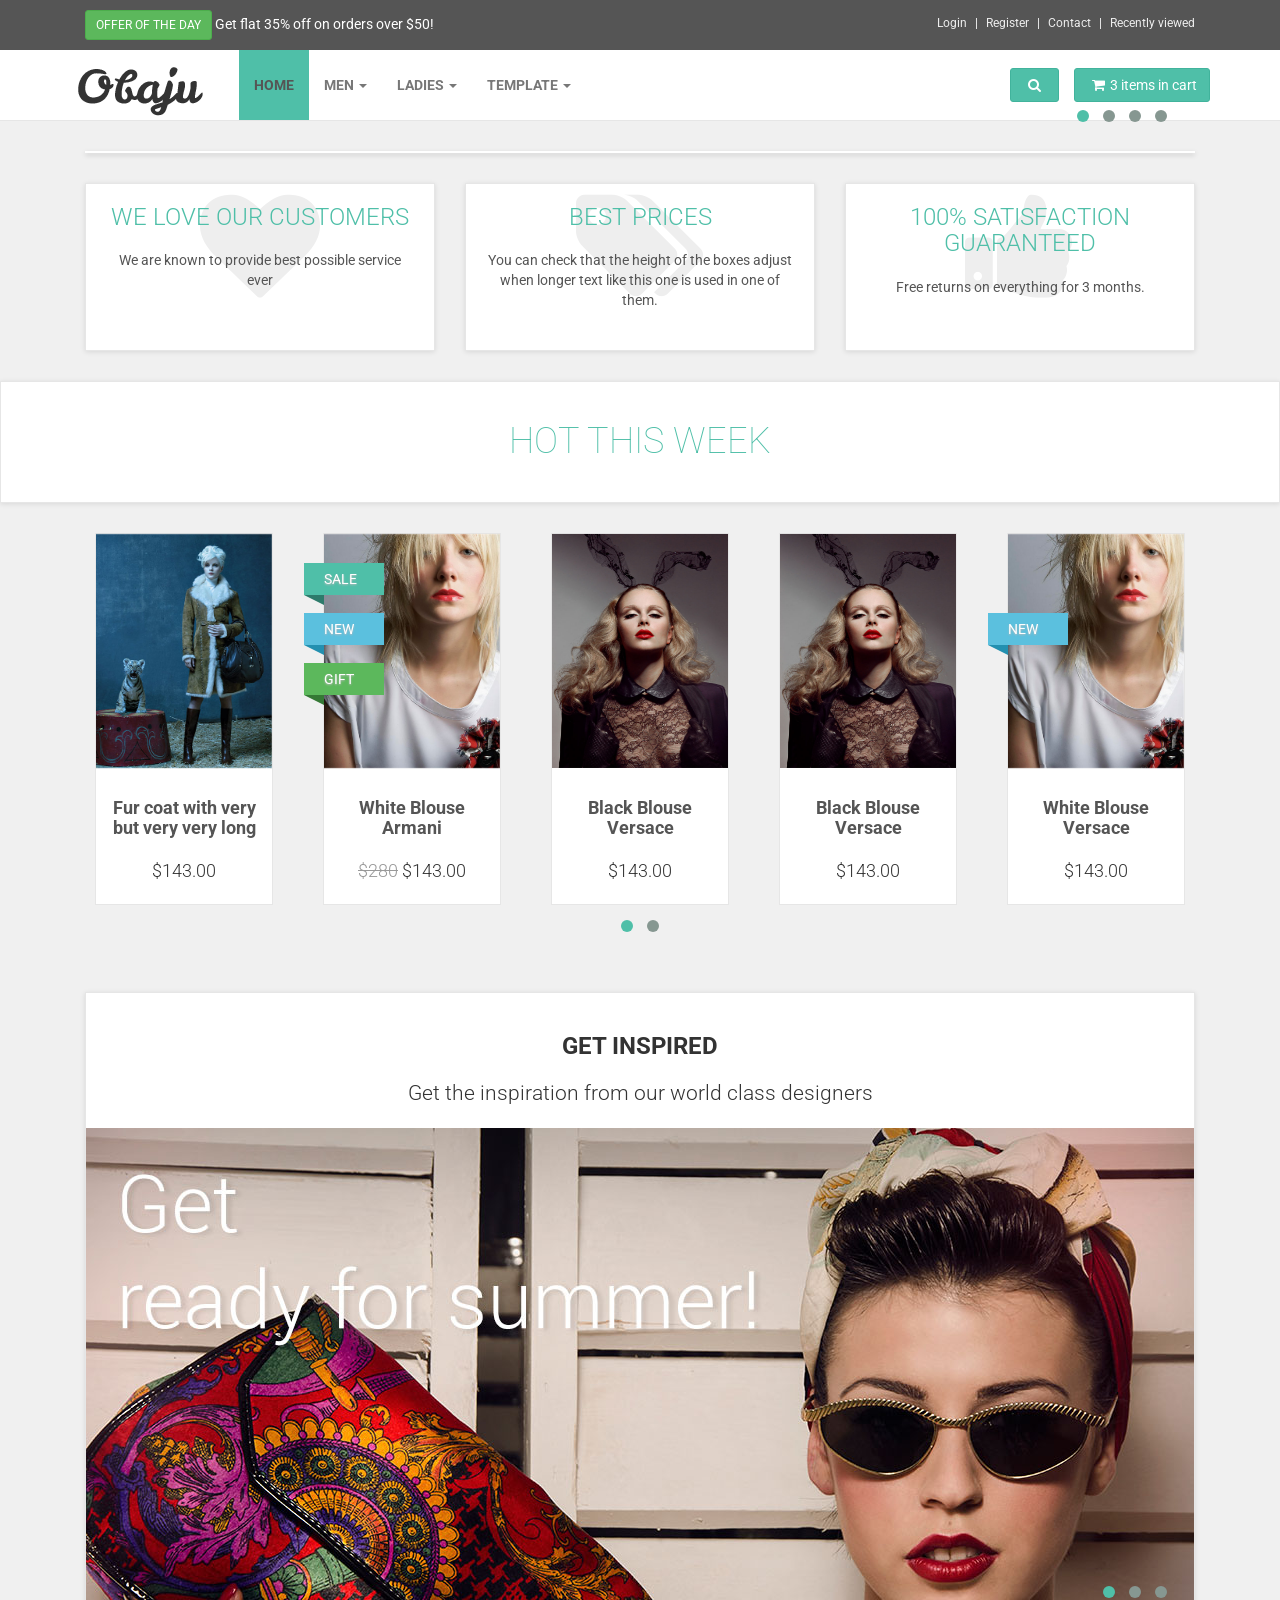
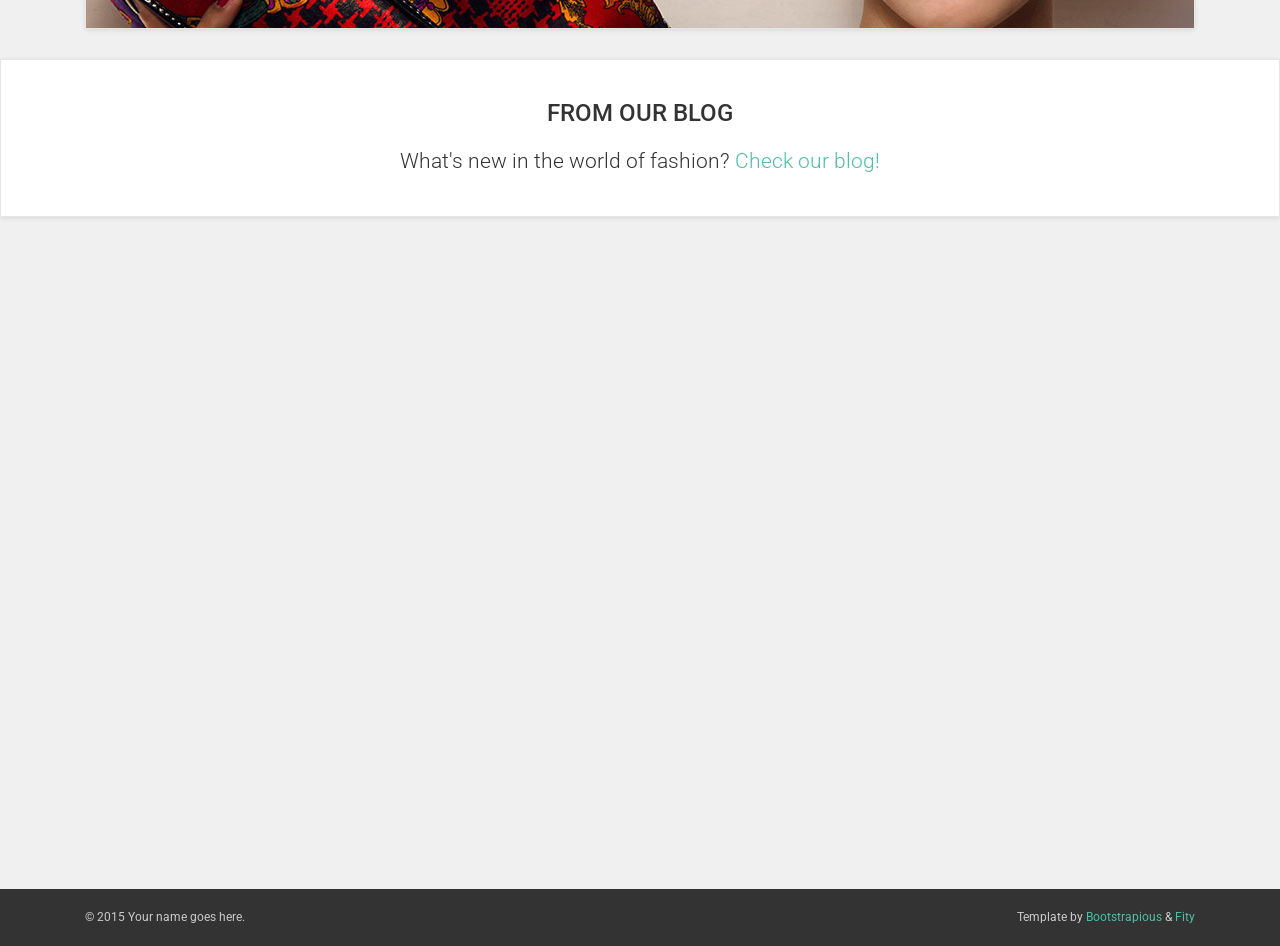
==== index.html @ d8438af1 "add front-end Website" ====
<!DOCTYPE html>
<html lang="en">

<head>

    <meta charset="utf-8">
    <meta name="robots" content="all,follow">
    <meta name="googlebot" content="index,follow,snippet,archive">
    <meta name="viewport" content="width=device-width, initial-scale=1">
    <meta name="description" content="Obaju e-commerce template">
    <meta name="author" content="Ondrej Svestka | ondrejsvestka.cz">
    <meta name="keywords" content="">

    <title>
        Obaju : e-commerce template
    </title>

    <meta name="keywords" content="">

    <link href='http://fonts.googleapis.com/css?family=Roboto:400,500,700,300,100' rel='stylesheet' type='text/css'>

    <!-- styles -->
    <link href="css/font-awesome.css" rel="stylesheet">
    <link href="css/bootstrap.min.css" rel="stylesheet">
    <link href="css/animate.min.css" rel="stylesheet">
    <link href="css/owl.carousel.css" rel="stylesheet">
    <link href="css/owl.theme.css" rel="stylesheet">

    <!-- theme stylesheet -->
    <link href="css/style.default.css" rel="stylesheet" id="theme-stylesheet">

    <!-- your stylesheet with modifications -->
    <link href="css/custom.css" rel="stylesheet">

    <script src="js/respond.min.js"></script>

    <link rel="shortcut icon" href="favicon.png">



</head>

<body>

    <!-- *** TOPBAR ***
 _________________________________________________________ -->
    <div id="top">
        <div class="container">
            <div class="col-md-6 offer" data-animate="fadeInDown">
                <a href="#" class="btn btn-success btn-sm" data-animate-hover="shake">Offer of the day</a>  <a href="#">Get flat 35% off on orders over $50!</a>
            </div>
            <div class="col-md-6" data-animate="fadeInDown">
                <ul class="menu">
                    <li><a href="#" data-toggle="modal" data-target="#login-modal">Login</a>
                    </li>
                    <li><a href="register.html">Register</a>
                    </li>
                    <li><a href="contact.html">Contact</a>
                    </li>
                    <li><a href="#">Recently viewed</a>
                    </li>
                </ul>
            </div>
        </div>
        <div class="modal fade" id="login-modal" tabindex="-1" role="dialog" aria-labelledby="Login" aria-hidden="true">
            <div class="modal-dialog modal-sm">

                <div class="modal-content">
                    <div class="modal-header">
                        <button type="button" class="close" data-dismiss="modal" aria-hidden="true">&times;</button>
                        <h4 class="modal-title" id="Login">Customer login</h4>
                    </div>
                    <div class="modal-body">
                        <form action="customer-orders.html" method="post">
                            <div class="form-group">
                                <input type="text" class="form-control" id="email-modal" placeholder="email">
                            </div>
                            <div class="form-group">
                                <input type="password" class="form-control" id="password-modal" placeholder="password">
                            </div>

                            <p class="text-center">
                                <button class="btn btn-primary"><i class="fa fa-sign-in"></i> Log in</button>
                            </p>

                        </form>

                        <p class="text-center text-muted">Not registered yet?</p>
                        <p class="text-center text-muted"><a href="register.html"><strong>Register now</strong></a>! It is easy and done in 1&nbsp;minute and gives you access to special discounts and much more!</p>

                    </div>
                </div>
            </div>
        </div>

    </div>

    <!-- *** TOP BAR END *** -->

    <!-- *** NAVBAR ***
 _________________________________________________________ -->

    <div class="navbar navbar-default yamm" role="navigation" id="navbar">
        <div class="container">
            <div class="navbar-header">

                <a class="navbar-brand home" href="index.html" data-animate-hover="bounce">
                    <img src="img/logo.png" alt="Obaju logo" class="hidden-xs">
                    <img src="img/logo-small.png" alt="Obaju logo" class="visible-xs"><span class="sr-only">Obaju - go to homepage</span>
                </a>
                <div class="navbar-buttons">
                    <button type="button" class="navbar-toggle" data-toggle="collapse" data-target="#navigation">
                        <span class="sr-only">Toggle navigation</span>
                        <i class="fa fa-align-justify"></i>
                    </button>
                    <button type="button" class="navbar-toggle" data-toggle="collapse" data-target="#search">
                        <span class="sr-only">Toggle search</span>
                        <i class="fa fa-search"></i>
                    </button>
                    <a class="btn btn-default navbar-toggle" href="basket.html">
                        <i class="fa fa-shopping-cart"></i>  <span class="hidden-xs">3 items in cart</span>
                    </a>
                </div>
            </div>
            <!--/.navbar-header -->

            <div class="navbar-collapse collapse" id="navigation">

                <ul class="nav navbar-nav navbar-left">
                    <li class="active"><a href="index.html">Home</a>
                    </li>
                    <li class="dropdown yamm-fw">
                        <a href="#" class="dropdown-toggle" data-toggle="dropdown" data-hover="dropdown" data-delay="200">Men <b class="caret"></b></a>
                        <ul class="dropdown-menu">
                            <li>
                                <div class="yamm-content">
                                    <div class="row">
                                        <div class="col-sm-3">
                                            <h5>Clothing</h5>
                                            <ul>
                                                <li><a href="category.html">T-shirts</a>
                                                </li>
                                                <li><a href="category.html">Shirts</a>
                                                </li>
                                                <li><a href="category.html">Pants</a>
                                                </li>
                                                <li><a href="category.html">Accessories</a>
                                                </li>
                                            </ul>
                                        </div>
                                        <div class="col-sm-3">
                                            <h5>Shoes</h5>
                                            <ul>
                                                <li><a href="category.html">Trainers</a>
                                                </li>
                                                <li><a href="category.html">Sandals</a>
                                                </li>
                                                <li><a href="category.html">Hiking shoes</a>
                                                </li>
                                                <li><a href="category.html">Casual</a>
                                                </li>
                                            </ul>
                                        </div>
                                        <div class="col-sm-3">
                                            <h5>Accessories</h5>
                                            <ul>
                                                <li><a href="category.html">Trainers</a>
                                                </li>
                                                <li><a href="category.html">Sandals</a>
                                                </li>
                                                <li><a href="category.html">Hiking shoes</a>
                                                </li>
                                                <li><a href="category.html">Casual</a>
                                                </li>
                                                <li><a href="category.html">Hiking shoes</a>
                                                </li>
                                                <li><a href="category.html">Casual</a>
                                                </li>
                                            </ul>
                                        </div>
                                        <div class="col-sm-3">
                                            <h5>Featured</h5>
                                            <ul>
                                                <li><a href="category.html">Trainers</a>
                                                </li>
                                                <li><a href="category.html">Sandals</a>
                                                </li>
                                                <li><a href="category.html">Hiking shoes</a>
                                                </li>
                                            </ul>
                                            <h5>Looks and trends</h5>
                                            <ul>
                                                <li><a href="category.html">Trainers</a>
                                                </li>
                                                <li><a href="category.html">Sandals</a>
                                                </li>
                                                <li><a href="category.html">Hiking shoes</a>
                                                </li>
                                            </ul>
                                        </div>
                                    </div>
                                </div>
                                <!-- /.yamm-content -->
                            </li>
                        </ul>
                    </li>

                    <li class="dropdown yamm-fw">
                        <a href="#" class="dropdown-toggle" data-toggle="dropdown" data-hover="dropdown" data-delay="200">Ladies <b class="caret"></b></a>
                        <ul class="dropdown-menu">
                            <li>
                                <div class="yamm-content">
                                    <div class="row">
                                        <div class="col-sm-3">
                                            <h5>Clothing</h5>
                                            <ul>
                                                <li><a href="category.html">T-shirts</a>
                                                </li>
                                                <li><a href="category.html">Shirts</a>
                                                </li>
                                                <li><a href="category.html">Pants</a>
                                                </li>
                                                <li><a href="category.html">Accessories</a>
                                                </li>
                                            </ul>
                                        </div>
                                        <div class="col-sm-3">
                                            <h5>Shoes</h5>
                                            <ul>
                                                <li><a href="category.html">Trainers</a>
                                                </li>
                                                <li><a href="category.html">Sandals</a>
                                                </li>
                                                <li><a href="category.html">Hiking shoes</a>
                                                </li>
                                                <li><a href="category.html">Casual</a>
                                                </li>
                                            </ul>
                                        </div>
                                        <div class="col-sm-3">
                                            <h5>Accessories</h5>
                                            <ul>
                                                <li><a href="category.html">Trainers</a>
                                                </li>
                                                <li><a href="category.html">Sandals</a>
                                                </li>
                                                <li><a href="category.html">Hiking shoes</a>
                                                </li>
                                                <li><a href="category.html">Casual</a>
                                                </li>
                                                <li><a href="category.html">Hiking shoes</a>
                                                </li>
                                                <li><a href="category.html">Casual</a>
                                                </li>
                                            </ul>
                                            <h5>Looks and trends</h5>
                                            <ul>
                                                <li><a href="category.html">Trainers</a>
                                                </li>
                                                <li><a href="category.html">Sandals</a>
                                                </li>
                                                <li><a href="category.html">Hiking shoes</a>
                                                </li>
                                            </ul>
                                        </div>
                                        <div class="col-sm-3">
                                            <div class="banner">
                                                <a href="#">
                                                    <img src="img/banner.jpg" class="img img-responsive" alt="">
                                                </a>
                                            </div>
                                            <div class="banner">
                                                <a href="#">
                                                    <img src="img/banner2.jpg" class="img img-responsive" alt="">
                                                </a>
                                            </div>
                                        </div>
                                    </div>
                                </div>
                                <!-- /.yamm-content -->
                            </li>
                        </ul>
                    </li>

                    <li class="dropdown yamm-fw">
                        <a href="#" class="dropdown-toggle" data-toggle="dropdown" data-hover="dropdown" data-delay="200">Template <b class="caret"></b></a>
                        <ul class="dropdown-menu">
                            <li>
                                <div class="yamm-content">
                                    <div class="row">
                                        <div class="col-sm-3">
                                            <h5>Shop</h5>
                                            <ul>
                                                <li><a href="index.html">Homepage</a>
                                                </li>
                                                <li><a href="category.html">Category - sidebar left</a>
                                                </li>
                                                <li><a href="category-right.html">Category - sidebar right</a>
                                                </li>
                                                <li><a href="category-full.html">Category - full width</a>
                                                </li>
                                                <li><a href="detail.html">Product detail</a>
                                                </li>
                                            </ul>
                                        </div>
                                        <div class="col-sm-3">
                                            <h5>User</h5>
                                            <ul>
                                                <li><a href="register.html">Register / login</a>
                                                </li>
                                                <li><a href="customer-orders.html">Orders history</a>
                                                </li>
                                                <li><a href="customer-order.html">Order history detail</a>
                                                </li>
                                                <li><a href="customer-wishlist.html">Wishlist</a>
                                                </li>
                                                <li><a href="customer-account.html">Customer account / change password</a>
                                                </li>
                                            </ul>
                                        </div>
                                        <div class="col-sm-3">
                                            <h5>Order process</h5>
                                            <ul>
                                                <li><a href="basket.html">Shopping cart</a>
                                                </li>
                                                <li><a href="checkout1.html">Checkout - step 1</a>
                                                </li>
                                                <li><a href="checkout2.html">Checkout - step 2</a>
                                                </li>
                                                <li><a href="checkout3.html">Checkout - step 3</a>
                                                </li>
                                                <li><a href="checkout4.html">Checkout - step 4</a>
                                                </li>
                                            </ul>
                                        </div>
                                        <div class="col-sm-3">
                                            <h5>Pages and blog</h5>
                                            <ul>
                                                <li><a href="blog.html">Blog listing</a>
                                                </li>
                                                <li><a href="post.html">Blog Post</a>
                                                </li>
                                                <li><a href="faq.html">FAQ</a>
                                                </li>
                                                <li><a href="text.html">Text page</a>
                                                </li>
                                                <li><a href="text-right.html">Text page - right sidebar</a>
                                                </li>
                                                <li><a href="404.html">404 page</a>
                                                </li>
                                                <li><a href="contact.html">Contact</a>
                                                </li>
                                            </ul>
                                        </div>
                                    </div>
                                </div>
                                <!-- /.yamm-content -->
                            </li>
                        </ul>
                    </li>
                </ul>

            </div>
            <!--/.nav-collapse -->

            <div class="navbar-buttons">

                <div class="navbar-collapse collapse right" id="basket-overview">
                    <a href="basket.html" class="btn btn-primary navbar-btn"><i class="fa fa-shopping-cart"></i><span class="hidden-sm">3 items in cart</span></a>
                </div>
                <!--/.nav-collapse -->

                <div class="navbar-collapse collapse right" id="search-not-mobile">
                    <button type="button" class="btn navbar-btn btn-primary" data-toggle="collapse" data-target="#search">
                        <span class="sr-only">Toggle search</span>
                        <i class="fa fa-search"></i>
                    </button>
                </div>

            </div>

            <div class="collapse clearfix" id="search">

                <form class="navbar-form" role="search">
                    <div class="input-group">
                        <input type="text" class="form-control" placeholder="Search">
                        <span class="input-group-btn">

			<button type="submit" class="btn btn-primary"><i class="fa fa-search"></i></button>

		    </span>
                    </div>
                </form>

            </div>
            <!--/.nav-collapse -->

        </div>
        <!-- /.container -->
    </div>
    <!-- /#navbar -->

    <!-- *** NAVBAR END *** -->



    <div id="all">

        <div id="content">

            <div class="container">
                <div class="col-md-12">
                    <div id="main-slider">
                        <div class="item">
                            <img src="img/main-slider1.jpg" alt="" class="img-responsive">
                        </div>
                        <div class="item">
                            <img class="img-responsive" src="img/main-slider2.jpg" alt="">
                        </div>
                        <div class="item">
                            <img class="img-responsive" src="img/main-slider3.jpg" alt="">
                        </div>
                        <div class="item">
                            <img class="img-responsive" src="img/main-slider4.jpg" alt="">
                        </div>
                    </div>
                    <!-- /#main-slider -->
                </div>
            </div>

            <!-- *** ADVANTAGES HOMEPAGE ***
 _________________________________________________________ -->
            <div id="advantages">

                <div class="container">
                    <div class="same-height-row">
                        <div class="col-sm-4">
                            <div class="box same-height clickable">
                                <div class="icon"><i class="fa fa-heart"></i>
                                </div>

                                <h3><a href="#">We love our customers</a></h3>
                                <p>We are known to provide best possible service ever</p>
                            </div>
                        </div>

                        <div class="col-sm-4">
                            <div class="box same-height clickable">
                                <div class="icon"><i class="fa fa-tags"></i>
                                </div>

                                <h3><a href="#">Best prices</a></h3>
                                <p>You can check that the height of the boxes adjust when longer text like this one is used in one of them.</p>
                            </div>
                        </div>

                        <div class="col-sm-4">
                            <div class="box same-height clickable">
                                <div class="icon"><i class="fa fa-thumbs-up"></i>
                                </div>

                                <h3><a href="#">100% satisfaction guaranteed</a></h3>
                                <p>Free returns on everything for 3 months.</p>
                            </div>
                        </div>
                    </div>
                    <!-- /.row -->

                </div>
                <!-- /.container -->

            </div>
            <!-- /#advantages -->

            <!-- *** ADVANTAGES END *** -->

            <!-- *** HOT PRODUCT SLIDESHOW ***
 _________________________________________________________ -->
            <div id="hot">

                <div class="box">
                    <div class="container">
                        <div class="col-md-12">
                            <h2>Hot this week</h2>
                        </div>
                    </div>
                </div>

                <div class="container">
                    <div class="product-slider">
                        <div class="item">
                            <div class="product">
                                <div class="flip-container">
                                    <div class="flipper">
                                        <div class="front">
                                            <a href="detail.html">
                                                <img src="img/product1.jpg" alt="" class="img-responsive">
                                            </a>
                                        </div>
                                        <div class="back">
                                            <a href="detail.html">
                                                <img src="img/product1_2.jpg" alt="" class="img-responsive">
                                            </a>
                                        </div>
                                    </div>
                                </div>
                                <a href="detail.html" class="invisible">
                                    <img src="img/product1.jpg" alt="" class="img-responsive">
                                </a>
                                <div class="text">
                                    <h3><a href="detail.html">Fur coat with very but very very long name</a></h3>
                                    <p class="price">$143.00</p>
                                </div>
                                <!-- /.text -->
                            </div>
                            <!-- /.product -->
                        </div>

                        <div class="item">
                            <div class="product">
                                <div class="flip-container">
                                    <div class="flipper">
                                        <div class="front">
                                            <a href="detail.html">
                                                <img src="img/product2.jpg" alt="" class="img-responsive">
                                            </a>
                                        </div>
                                        <div class="back">
                                            <a href="detail.html">
                                                <img src="img/product2_2.jpg" alt="" class="img-responsive">
                                            </a>
                                        </div>
                                    </div>
                                </div>
                                <a href="detail.html" class="invisible">
                                    <img src="img/product2.jpg" alt="" class="img-responsive">
                                </a>
                                <div class="text">
                                    <h3><a href="detail.html">White Blouse Armani</a></h3>
                                    <p class="price"><del>$280</del> $143.00</p>
                                </div>
                                <!-- /.text -->

                                <div class="ribbon sale">
                                    <div class="theribbon">SALE</div>
                                    <div class="ribbon-background"></div>
                                </div>
                                <!-- /.ribbon -->

                                <div class="ribbon new">
                                    <div class="theribbon">NEW</div>
                                    <div class="ribbon-background"></div>
                                </div>
                                <!-- /.ribbon -->

                                <div class="ribbon gift">
                                    <div class="theribbon">GIFT</div>
                                    <div class="ribbon-background"></div>
                                </div>
                                <!-- /.ribbon -->
                            </div>
                            <!-- /.product -->
                        </div>

                        <div class="item">
                            <div class="product">
                                <div class="flip-container">
                                    <div class="flipper">
                                        <div class="front">
                                            <a href="detail.html">
                                                <img src="img/product3.jpg" alt="" class="img-responsive">
                                            </a>
                                        </div>
                                        <div class="back">
                                            <a href="detail.html">
                                                <img src="img/product3_2.jpg" alt="" class="img-responsive">
                                            </a>
                                        </div>
                                    </div>
                                </div>
                                <a href="detail.html" class="invisible">
                                    <img src="img/product3.jpg" alt="" class="img-responsive">
                                </a>
                                <div class="text">
                                    <h3><a href="detail.html">Black Blouse Versace</a></h3>
                                    <p class="price">$143.00</p>
                                </div>
                                <!-- /.text -->
                            </div>
                            <!-- /.product -->
                        </div>

                        <div class="item">
                            <div class="product">
                                <div class="flip-container">
                                    <div class="flipper">
                                        <div class="front">
                                            <a href="detail.html">
                                                <img src="img/product3.jpg" alt="" class="img-responsive">
                                            </a>
                                        </div>
                                        <div class="back">
                                            <a href="detail.html">
                                                <img src="img/product3_2.jpg" alt="" class="img-responsive">
                                            </a>
                                        </div>
                                    </div>
                                </div>
                                <a href="detail.html" class="invisible">
                                    <img src="img/product3.jpg" alt="" class="img-responsive">
                                </a>
                                <div class="text">
                                    <h3><a href="detail.html">Black Blouse Versace</a></h3>
                                    <p class="price">$143.00</p>
                                </div>
                                <!-- /.text -->
                            </div>
                            <!-- /.product -->
                        </div>

                        <div class="item">
                            <div class="product">
                                <div class="flip-container">
                                    <div class="flipper">
                                        <div class="front">
                                            <a href="detail.html">
                                                <img src="img/product2.jpg" alt="" class="img-responsive">
                                            </a>
                                        </div>
                                        <div class="back">
                                            <a href="detail.html">
                                                <img src="img/product2_2.jpg" alt="" class="img-responsive">
                                            </a>
                                        </div>
                                    </div>
                                </div>
                                <a href="detail.html" class="invisible">
                                    <img src="img/product2.jpg" alt="" class="img-responsive">
                                </a>
                                <div class="text">
                                    <h3><a href="detail.html">White Blouse Versace</a></h3>
                                    <p class="price">$143.00</p>
                                </div>
                                <!-- /.text -->

                                <div class="ribbon new">
                                    <div class="theribbon">NEW</div>
                                    <div class="ribbon-background"></div>
                                </div>
                                <!-- /.ribbon -->
                            </div>
                            <!-- /.product -->
                        </div>

                        <div class="item">
                            <div class="product">
                                <div class="flip-container">
                                    <div class="flipper">
                                        <div class="front">
                                            <a href="detail.html">
                                                <img src="img/product1.jpg" alt="" class="img-responsive">
                                            </a>
                                        </div>
                                        <div class="back">
                                            <a href="detail.html">
                                                <img src="img/product1_2.jpg" alt="" class="img-responsive">
                                            </a>
                                        </div>
                                    </div>
                                </div>
                                <a href="detail.html" class="invisible">
                                    <img src="img/product1.jpg" alt="" class="img-responsive">
                                </a>
                                <div class="text">
                                    <h3><a href="detail.html">Fur coat</a></h3>
                                    <p class="price">$143.00</p>
                                </div>
                                <!-- /.text -->

                                <div class="ribbon gift">
                                    <div class="theribbon">GIFT</div>
                                    <div class="ribbon-background"></div>
                                </div>
                                <!-- /.ribbon -->

                            </div>
                            <!-- /.product -->
                        </div>
                        <!-- /.col-md-4 -->

                        <div class="item">
                            <div class="product">
                                <div class="flip-container">
                                    <div class="flipper">
                                        <div class="front">
                                            <a href="detail.html">
                                                <img src="img/product2.jpg" alt="" class="img-responsive">
                                            </a>
                                        </div>
                                        <div class="back">
                                            <a href="detail.html">
                                                <img src="img/product2_2.jpg" alt="" class="img-responsive">
                                            </a>
                                        </div>
                                    </div>
                                </div>
                                <a href="detail.html" class="invisible">
                                    <img src="img/product2.jpg" alt="" class="img-responsive">
                                </a>
                                <div class="text">
                                    <h3><a href="detail.html">White Blouse Armani</a></h3>
                                    <p class="price"><del>$280</del> $143.00</p>
                                </div>
                                <!-- /.text -->

                                <div class="ribbon sale">
                                    <div class="theribbon">SALE</div>
                                    <div class="ribbon-background"></div>
                                </div>
                                <!-- /.ribbon -->

                                <div class="ribbon new">
                                    <div class="theribbon">NEW</div>
                                    <div class="ribbon-background"></div>
                                </div>
                                <!-- /.ribbon -->

                                <div class="ribbon gift">
                                    <div class="theribbon">GIFT</div>
                                    <div class="ribbon-background"></div>
                                </div>
                                <!-- /.ribbon -->
                            </div>
                            <!-- /.product -->
                        </div>

                        <div class="item">
                            <div class="product">
                                <div class="flip-container">
                                    <div class="flipper">
                                        <div class="front">
                                            <a href="detail.html">
                                                <img src="img/product3.jpg" alt="" class="img-responsive">
                                            </a>
                                        </div>
                                        <div class="back">
                                            <a href="detail.html">
                                                <img src="img/product3_2.jpg" alt="" class="img-responsive">
                                            </a>
                                        </div>
                                    </div>
                                </div>
                                <a href="detail.html" class="invisible">
                                    <img src="img/product3.jpg" alt="" class="img-responsive">
                                </a>
                                <div class="text">
                                    <h3><a href="detail.html">Black Blouse Versace</a></h3>
                                    <p class="price">$143.00</p>
                                </div>
                                <!-- /.text -->
                            </div>
                            <!-- /.product -->
                        </div>

                    </div>
                    <!-- /.product-slider -->
                </div>
                <!-- /.container -->

            </div>
            <!-- /#hot -->

            <!-- *** HOT END *** -->

            <!-- *** GET INSPIRED ***
 _________________________________________________________ -->
            <div class="container" data-animate="fadeInUpBig">
                <div class="col-md-12">
                    <div class="box slideshow">
                        <h3>Get Inspired</h3>
                        <p class="lead">Get the inspiration from our world class designers</p>
                        <div id="get-inspired" class="owl-carousel owl-theme">
                            <div class="item">
                                <a href="#">
                                    <img src="img/getinspired1.jpg" alt="Get inspired" class="img-responsive">
                                </a>
                            </div>
                            <div class="item">
                                <a href="#">
                                    <img src="img/getinspired2.jpg" alt="Get inspired" class="img-responsive">
                                </a>
                            </div>
                            <div class="item">
                                <a href="#">
                                    <img src="img/getinspired3.jpg" alt="Get inspired" class="img-responsive">
                                </a>
                            </div>
                        </div>
                    </div>
                </div>
            </div>
            <!-- *** GET INSPIRED END *** -->

            <!-- *** BLOG HOMEPAGE ***
 _________________________________________________________ -->

            <div class="box text-center" data-animate="fadeInUp">
                <div class="container">
                    <div class="col-md-12">
                        <h3 class="text-uppercase">From our blog</h3>

                        <p class="lead">What's new in the world of fashion? <a href="blog.html">Check our blog!</a>
                        </p>
                    </div>
                </div>
            </div>

            <div class="container">

                <div class="col-md-12" data-animate="fadeInUp">

                    <div id="blog-homepage" class="row">
                        <div class="col-sm-6">
                            <div class="post">
                                <h4><a href="post.html">Fashion now</a></h4>
                                <p class="author-category">By <a href="#">John Slim</a> in <a href="">Fashion and style</a>
                                </p>
                                <hr>
                                <p class="intro">Pellentesque habitant morbi tristique senectus et netus et malesuada fames ac turpis egestas. Vestibulum tortor quam, feugiat vitae, ultricies eget, tempor sit amet, ante. Donec eu libero sit amet quam egestas semper. Aenean
                                    ultricies mi vitae est. Mauris placerat eleifend leo.</p>
                                <p class="read-more"><a href="post.html" class="btn btn-primary">Continue reading</a>
                                </p>
                            </div>
                        </div>

                        <div class="col-sm-6">
                            <div class="post">
                                <h4><a href="post.html">Who is who - example blog post</a></h4>
                                <p class="author-category">By <a href="#">John Slim</a> in <a href="">About Minimal</a>
                                </p>
                                <hr>
                                <p class="intro">Pellentesque habitant morbi tristique senectus et netus et malesuada fames ac turpis egestas. Vestibulum tortor quam, feugiat vitae, ultricies eget, tempor sit amet, ante. Donec eu libero sit amet quam egestas semper. Aenean
                                    ultricies mi vitae est. Mauris placerat eleifend leo.</p>
                                <p class="read-more"><a href="post.html" class="btn btn-primary">Continue reading</a>
                                </p>
                            </div>

                        </div>

                    </div>
                    <!-- /#blog-homepage -->
                </div>
            </div>
            <!-- /.container -->

            <!-- *** BLOG HOMEPAGE END *** -->


        </div>
        <!-- /#content -->

        <!-- *** FOOTER ***
 _________________________________________________________ -->
        <div id="footer" data-animate="fadeInUp">
            <div class="container">
                <div class="row">
                    <div class="col-md-3 col-sm-6">
                        <h4>Pages</h4>

                        <ul>
                            <li><a href="text.html">About us</a>
                            </li>
                            <li><a href="text.html">Terms and conditions</a>
                            </li>
                            <li><a href="faq.html">FAQ</a>
                            </li>
                            <li><a href="contact.html">Contact us</a>
                            </li>
                        </ul>

                        <hr>

                        <h4>User section</h4>

                        <ul>
                            <li><a href="#" data-toggle="modal" data-target="#login-modal">Login</a>
                            </li>
                            <li><a href="register.html">Regiter</a>
                            </li>
                        </ul>

                        <hr class="hidden-md hidden-lg hidden-sm">

                    </div>
                    <!-- /.col-md-3 -->

                    <div class="col-md-3 col-sm-6">

                        <h4>Top categories</h4>

                        <h5>Men</h5>

                        <ul>
                            <li><a href="category.html">T-shirts</a>
                            </li>
                            <li><a href="category.html">Shirts</a>
                            </li>
                            <li><a href="category.html">Accessories</a>
                            </li>
                        </ul>

                        <h5>Ladies</h5>
                        <ul>
                            <li><a href="category.html">T-shirts</a>
                            </li>
                            <li><a href="category.html">Skirts</a>
                            </li>
                            <li><a href="category.html">Pants</a>
                            </li>
                            <li><a href="category.html">Accessories</a>
                            </li>
                        </ul>

                        <hr class="hidden-md hidden-lg">

                    </div>
                    <!-- /.col-md-3 -->

                    <div class="col-md-3 col-sm-6">

                        <h4>Where to find us</h4>

                        <p><strong>Obaju Ltd.</strong>
                            <br>13/25 New Avenue
                            <br>New Heaven
                            <br>45Y 73J
                            <br>England
                            <br>
                            <strong>Great Britain</strong>
                        </p>

                        <a href="contact.html">Go to contact page</a>

                        <hr class="hidden-md hidden-lg">

                    </div>
                    <!-- /.col-md-3 -->



                    <div class="col-md-3 col-sm-6">

                        <h4>Get the news</h4>

                        <p class="text-muted">Pellentesque habitant morbi tristique senectus et netus et malesuada fames ac turpis egestas.</p>

                        <form>
                            <div class="input-group">

                                <input type="text" class="form-control">

                                <span class="input-group-btn">

			    <button class="btn btn-default" type="button">Subscribe!</button>

			</span>

                            </div>
                            <!-- /input-group -->
                        </form>

                        <hr>

                        <h4>Stay in touch</h4>

                        <p class="social">
                            <a href="#" class="facebook external" data-animate-hover="shake"><i class="fa fa-facebook"></i></a>
                            <a href="#" class="twitter external" data-animate-hover="shake"><i class="fa fa-twitter"></i></a>
                            <a href="#" class="instagram external" data-animate-hover="shake"><i class="fa fa-instagram"></i></a>
                            <a href="#" class="gplus external" data-animate-hover="shake"><i class="fa fa-google-plus"></i></a>
                            <a href="#" class="email external" data-animate-hover="shake"><i class="fa fa-envelope"></i></a>
                        </p>


                    </div>
                    <!-- /.col-md-3 -->

                </div>
                <!-- /.row -->

            </div>
            <!-- /.container -->
        </div>
        <!-- /#footer -->

        <!-- *** FOOTER END *** -->




        <!-- *** COPYRIGHT ***
 _________________________________________________________ -->
        <div id="copyright">
            <div class="container">
                <div class="col-md-6">
                    <p class="pull-left">© 2015 Your name goes here.</p>

                </div>
                <div class="col-md-6">
                    <p class="pull-right">Template by <a href="https://bootstrapious.com/e-commerce-templates">Bootstrapious</a> & <a href="https://fity.cz">Fity</a>
                         <!-- Not removing these links is part of the license conditions of the template. Thanks for understanding :) If you want to use the template without the attribution links, you can do so after supporting further themes development at https://bootstrapious.com/donate  -->
                    </p>
                </div>
            </div>
        </div>
        <!-- *** COPYRIGHT END *** -->



    </div>
    <!-- /#all -->


    

    <!-- *** SCRIPTS TO INCLUDE ***
 _________________________________________________________ -->
    <script src="js/jquery-1.11.0.min.js"></script>
    <script src="js/bootstrap.min.js"></script>
    <script src="js/jquery.cookie.js"></script>
    <script src="js/waypoints.min.js"></script>
    <script src="js/modernizr.js"></script>
    <script src="js/bootstrap-hover-dropdown.js"></script>
    <script src="js/owl.carousel.min.js"></script>
    <script src="js/front.js"></script>


</body>

</html>
---- css/style.default.css ----
a,
button {
  -webkit-transition: all 0.2s ease-out;
  -moz-transition: all 0.2s ease-out;
  transition: all 0.2s ease-out;
}
a i.fa,
button i.fa {
  margin: 0 5px;
}
.clickable {
  cursor: pointer;
}
p.lead {
  font-weight: 300;
}
h1 {
  font-weight: 700;
  font-size: 40px;
}
#top {
  background: #555555;
  padding: 10px 0;
}
#top .offer {
  color: #fff;
}
#top .offer .btn {
  text-transform: uppercase;
}
@media (max-width: 991px) {
  #top .offer {
    margin-bottom: 10px;
  }
}
@media (max-width: 991px) {
  #top {
    font-size: 12px;
    text-align: center;
  }
}
#top a {
  color: #fff;
}
#top ul.menu {
  padding-top: 5px;
  margin: 0;
  text-align: right;
  font-size: 12px;
  list-style: none;
}
@media (max-width: 991px) {
  #top ul.menu {
    text-align: center;
  }
}
#top ul.menu > li {
  display: inline-block;
}
#top ul.menu > li a {
  color: #eeeeee;
}
#top ul.menu > li + li:before {
  content: "|\00a0";
  padding: 0 5px;
  color: #f7f7f7;
}
#top ul.menu > .active {
  color: #999999;
}
#top #login-modal .modal-header {
  background: #4fbfa8;
}
#top #login-modal .modal-header h4 {
  color: #fff;
}
#top #login-modal a {
  color: #4fbfa8;
}
#top #login-modal p {
  font-weight: 300;
  margin-bottom: 20px;
}
.navbar .yamm-content h5 {
  font-size: 18px;
  font-weight: 400;
  text-transform: uppercase;
  padding-bottom: 10px;
  border-bottom: dotted 1px #555555;
}
@media (max-width: 767px) {
  .navbar .yamm-content h5 {
    font-size: 14px;
  }
}
.navbar .yamm-content ul {
  margin: 0;
  padding: 0;
}
.navbar .yamm-content ul li {
  list-style-type: none;
  border-bottom: solid 1px #eeeeee;
  text-transform: uppercase;
  padding: 4px 0;
}
.navbar .yamm-content ul li a {
  color: #999999;
  font-size: 12px;
  display: block;
}
.navbar .yamm-content ul li a:hover {
  color: #4fbfa8;
  text-decoration: none;
}
.navbar .yamm-content .banner {
  margin-bottom: 10px;
}
.navbar ul.nav > li > a {
  text-transform: uppercase;
  font-weight: bold;
}
.navbar #search {
  clear: both;
  border-top: solid 1px #9adacd;
  text-align: right;
}
.navbar #search .navbar-form {
  float: right;
  width: 500px;
}
.navbar #search .navbar-form .input-group {
  display: table;
}
.navbar #search .navbar-form .input-group .input-group-btn {
  white-space: nowrap;
  width: 1%;
}
.navbar #search .navbar-form .input-group .form-control {
  width: 100%;
}
@media (max-width: 768px) {
  .navbar #search .navbar-form {
    float: none;
    width: auto;
  }
}
.navbar #basket-overview {
  padding: 0;
}
#hot h2 {
  text-transform: uppercase;
  font-size: 36px;
  color: #4fbfa8;
  font-weight: 100;
  text-align: center;
}
#hot .product-slider {
  margin-bottom: 20px;
}
#hot .product-slider:before,
#hot .product-slider:after {
  content: " ";
  display: table;
}
#hot .product-slider:after {
  clear: both;
}
#hot .product-slider .item {
  margin: 0 25px;
  visibility: hidden;
}
#hot .product-slider .owl-controls {
  position: relative;
  top: -30px;
}
#hot .product-slider .owl-controls .owl-buttons {
  display: none;
}
#hot .product-slider .owl-controls .owl-page.active span,
#hot .product-slider .owl-controls.clickable .owl-page:hover span {
  background: #4fbfa8;
}
#advantages {
  text-align: center;
}
#advantages .box .icon {
  position: absolute;
  font-size: 120px;
  width: 100%;
  text-align: center;
  top: -20px;
  left: 0;
  height: 100%;
  float: left;
  color: #eeeeee;
  -webkit-transition: all 0.2s ease-out;
  -moz-transition: all 0.2s ease-out;
  transition: all 0.2s ease-out;
  z-index: 1;
  -webkit-box-sizing: border-box;
  -moz-box-sizing: border-box;
  box-sizing: border-box;
}
#advantages .box h3 {
  position: relative;
  margin: 0 0 20px;
  font-weight: 300;
  text-transform: uppercase;
  z-index: 2;
}
#advantages .box h3 a:hover {
  text-decoration: none;
}
#advantages .box p {
  position: relative;
  color: #555555;
  z-index: 2;
}
#main-slider {
  margin-bottom: 30px;
  border: solid 1px #fff;
  opacity: 0;
  filter: alpha(opacity=0);
  -webkit-box-shadow: 0 2px 5px rgba(0, 0, 0, 0.2);
  box-shadow: 0 2px 5px rgba(0, 0, 0, 0.2);
}
.box.slideshow ul li div,
#main-slider ul li div {
  width: 100%;
}
.box.slideshow .owl-controls,
#main-slider .owl-controls {
  position: absolute;
  right: 20px;
  bottom: 20px;
}
.box.slideshow .owl-controls .owl-buttons,
#main-slider .owl-controls .owl-buttons {
  display: none;
}
.box.slideshow .owl-controls .owl-page.active span,
#main-slider .owl-controls .owl-page.active span,
.box.slideshow .owl-controls.clickable .owl-page:hover span,
#main-slider .owl-controls.clickable .owl-page:hover span {
  background: #4fbfa8;
}
.breadcrumb {
  -webkit-box-shadow: 0 1px 5px rgba(0, 0, 0, 0.1);
  box-shadow: 0 1px 5px rgba(0, 0, 0, 0.1);
}
.box {
  background: #fff;
  margin: 0 0 30px;
  border: solid 1px #e6e6e6;
  -webkit-box-sizing: border-box;
  -moz-box-sizing: border-box;
  box-sizing: border-box;
  padding: 20px;
  -webkit-box-shadow: 0 1px 5px rgba(0, 0, 0, 0.1);
  box-shadow: 0 1px 5px rgba(0, 0, 0, 0.1);
}
.box .box-header {
  background: #f7f7f7;
  margin: -20px -20px 20px;
  padding: 20px;
  border-bottom: solid 1px #eeeeee;
}
.box .box-header:before,
.box .box-header:after {
  content: " ";
  display: table;
}
.box .box-header:after {
  clear: both;
}
.box .box-footer {
  background: #f7f7f7;
  margin: 30px -20px -20px;
  padding: 20px;
  border-top: solid 1px #eeeeee;
}
.box .box-footer:before,
.box .box-footer:after {
  content: " ";
  display: table;
}
.box .box-footer:after {
  clear: both;
}
@media (max-width: 991px) {
  .box .box-footer .btn {
    margin-bottom: 20px;
  }
}
.box.slideshow {
  padding: 20px 0 0 0;
  text-align: center;
}
.box.slideshow h3 {
  text-transform: uppercase;
  font-weight: 700;
}
.ribbon {
  position: absolute;
  top: 50px;
  padding-left: 51px;
  z-index: 20;
}
.ribbon .ribbon-background {
  position: absolute;
  top: 0;
  right: 0;
}
.ribbon .theribbon {
  position: relative;
  width: 80px;
  padding: 6px 20px 6px 20px;
  margin: 30px 10px 10px -71px;
  color: #fff;
  background-color: #4fbfa8;
  text-shadow: 0px 1px 2px #bbb;
}
.ribbon .theribbon:before,
.ribbon .theribbon:after {
  content: ' ';
  position: absolute;
  width: 0;
  height: 0;
}
.ribbon .theribbon:after {
  left: 0px;
  top: 100%;
  border-width: 5px 10px;
  border-style: solid;
  border-color: #2d7b6b #2d7b6b transparent transparent;
}
.ribbon.sale {
  top: 0;
}
.ribbon.new {
  top: 50px;
}
.ribbon.new .theribbon {
  background-color: #5bc0de;
  text-shadow: 0px 1px 2px #bbb;
}
.ribbon.new .theribbon:after {
  border-color: #2390b0 #2390b0 transparent transparent;
}
.ribbon.gift {
  top: 100px;
}
.ribbon.gift .theribbon {
  background-color: #5cb85c;
  text-shadow: 0px 1px 2px #bbb;
}
.ribbon.gift .theribbon:after {
  border-color: #357935 #357935 transparent transparent;
}
#content .panel.sidebar-menu {
  -webkit-box-sizing: border-box;
  -moz-box-sizing: border-box;
  box-sizing: border-box;
  -webkit-box-shadow: 0 1px 5px rgba(0, 0, 0, 0.1);
  box-shadow: 0 1px 5px rgba(0, 0, 0, 0.1);
}
#content .panel.sidebar-menu .panel-heading .btn.btn-danger {
  color: #fff;
}
#content .panel.sidebar-menu .panel-body span.colour {
  display: inline-block;
  width: 15px;
  height: 15px;
  border: solid 1px #555555;
  vertical-align: top;
  margin-top: 2px;
  margin-left: 5px;
}
#content .panel.sidebar-menu .panel-body span.colour.white {
  background: #fff;
}
#content .panel.sidebar-menu .panel-body span.colour.red {
  background: red;
}
#content .panel.sidebar-menu .panel-body span.colour.green {
  background: green;
}
#content .panel.sidebar-menu .panel-body span.colour.blue {
  background: blue;
}
#content .panel.sidebar-menu .panel-body span.colour.yellow {
  background: yellow;
}
#content .panel.sidebar-menu .panel-body label {
  color: #999999;
  font-size: 12px;
}
#content .panel.sidebar-menu .panel-body label:hover {
  color: #555555;
}
#content .panel.sidebar-menu h3 {
  padding: 5px 0;
  margin: 0;
}
#content .panel.sidebar-menu ul.nav.category-menu {
  margin-bottom: 20px;
}
#content .panel.sidebar-menu ul.nav.category-menu li a {
  text-transform: uppercase;
  font-weight: bold;
}
#content .panel.sidebar-menu ul.nav ul {
  list-style: none;
  padding-left: 0;
}
#content .panel.sidebar-menu ul.nav ul li {
  display: block;
}
#content .panel.sidebar-menu ul.nav ul li a {
  position: relative;
  font-weight: normal;
  text-transform: none !important;
  display: block;
  padding: 10px 15px;
  padding-left: 30px;
  font-size: 12px;
  color: #999999;
}
#content .panel.sidebar-menu ul.nav ul li a:hover,
#content .panel.sidebar-menu ul.nav ul li a:focus {
  text-decoration: none;
  background-color: #eeeeee;
}
#content .info-bar {
  line-height: 32px;
  vertical-align: middle;
}
@media (max-width: 991px) {
  #content .info-bar .products-showing {
    text-align: center;
  }
}
@media (max-width: 991px) {
  #content .info-bar .products-number-sort {
    text-align: center;
    margin-top: 10px;
  }
}
#content .info-bar .products-number strong {
  margin-right: 10px;
}
#content .info-bar .products-sort-by select {
  margin-left: 10px;
}
@media (max-width: 991px) {
  #content .info-bar .products-sort-by {
    margin: 10px 0 0;
  }
  #content .info-bar .products-sort-by select {
    margin: 0;
  }
}
#content .product {
  background: #fff;
  border: solid 1px #e6e6e6;
  -webkit-box-sizing: border-box;
  -moz-box-sizing: border-box;
  box-sizing: border-box;
  margin-bottom: 30px;
  /* entire container, keeps perspective */
  /* flip speed goes here */
  /* hide back of pane during swap */
  /*  UPDATED! front pane, placed above back */
  /* back, initially hidden pane */
}
#content .product .flip-container {
  cursor: pointer;
  -webkit-perspective: 1000;
  -moz-perspective: 1000;
  perspective: 1000;
  -webkit-transform-style: preserve-3d;
  -moz-transform-style: preserve-3d;
  -ms-transform-style: preserve-3d;
  transform-style: preserve-3d;
}
@media (max-width: 767px) {
  #content .product .flip-container img.img-responsive {
    min-width: 100%;
  }
}
#content .product .flip-container,
#content .product .front,
#content .product .back {
  width: 100%;
}
#content .product .flipper {
  -webkit-backface-visibility: hidden;
  -moz-backface-visibility: hidden;
  backface-visibility: hidden;
  -webkit-transition: 0.6s;
  transition: 0.6s;
  -webkit-transform-style: preserve-3d;
  -moz-transform-style: preserve-3d;
  -ms-transform-style: preserve-3d;
  transform-style: preserve-3d;
  position: relative;
}
#content .product .front,
#content .product .back {
  -webkit-backface-visibility: hidden;
  -moz-backface-visibility: hidden;
  backface-visibility: hidden;
  -webkit-transition: 0.6s;
  transition: 0.6s;
  -webkit-transform-style: preserve-3d;
  -moz-transform-style: preserve-3d;
  -ms-transform-style: preserve-3d;
  transform-style: preserve-3d;
  position: absolute;
  top: 0;
  left: 0;
}
#content .product .front {
  z-index: 2;
  -webkit-transform: rotateY(0deg);
  -ms-transform: rotateY(0deg);
  transform: rotateY(0deg);
}
#content .product .back {
  -webkit-transform: rotateY(-180deg);
  -ms-transform: rotateY(-180deg);
  transform: rotateY(-180deg);
}
#content .product:hover .back {
  -webkit-transform: rotateY(0deg);
  -ms-transform: rotateY(0deg);
  transform: rotateY(0deg);
  z-index: 2;
}
#content .product:hover .front {
  -webkit-transform: rotateY(180deg);
  -ms-transform: rotateY(180deg);
  transform: rotateY(180deg);
  z-index: 1;
}
#content .product .invisible {
  visibility: hidden;
}
@media (max-width: 767px) {
  #content .product .invisible img.img-responsive {
    min-width: 100%;
  }
}
#content .product .text {
  padding: 10px 10px 0;
}
#content .product .text h3 {
  font-size: 18px;
  font-weight: 700;
  height: 39.6px;
  text-align: center;
  overflow: hidden;
}
#content .product .text h3 a {
  color: #555555;
}
#content .product .text p.price {
  font-size: 18px;
  text-align: center;
  font-weight: 300;
}
#content .product .text p.price del {
  color: #999999;
}
#content .product .text .buttons {
  clear: both;
  text-align: center;
}
#content .product .text .buttons .btn {
  margin-bottom: 10px;
}
#content .banner {
  margin-bottom: 30px;
}
#content .pages {
  text-align: center;
}
#content .pages .loadMore {
  text-align: center;
}
#content .pages .pagination {
  text-align: center;
}
#content #mainImage {
  -webkit-box-shadow: 0 1px 5px rgba(0, 0, 0, 0.2);
  box-shadow: 0 1px 5px rgba(0, 0, 0, 0.2);
}
#content #productMain {
  margin-bottom: 30px;
}
#content #productMain .goToDescription {
  margin-top: 20px;
  font-size: 12px;
  text-align: center;
}
#content #productMain .goToDescription a {
  color: #999999;
  text-decoration: underline;
}
#content #productMain .price {
  font-size: 30px;
  font-weight: 300;
  text-align: center;
  margin-top: 40px;
}
#content #productMain .buttons {
  margin-bottom: 0;
  text-align: center;
}
#content #productMain .buttons .btn {
  margin-bottom: 10px;
}
#content #details .social {
  text-align: left;
}
#content #details .social h4 {
  font-weight: 300;
  margin-bottom: 10px;
}
#content #details .social p {
  line-height: 26px;
}
#content #details .social p a {
  margin: 0 10px 0 0;
  color: #fff;
  display: inline-block;
  width: 26px;
  height: 26px;
  border-radius: 13px;
  line-height: 26px;
  font-size: 15px;
  text-align: center;
  -webkit-transition: all 0.2s ease-out;
  -moz-transition: all 0.2s ease-out;
  transition: all 0.2s ease-out;
  vertical-align: bottom;
}
#content #details .social p a i {
  vertical-align: bottom;
  line-height: 26px;
}
#content #details .social p a.facebook {
  background-color: #4460ae;
}
#content #details .social p a.gplus {
  background-color: #c21f25;
}
#content #details .social p a.twitter {
  background-color: #3cf;
}
#content #details .social p a.instagram {
  background-color: #cd4378;
}
#content #details .social p a.email {
  background-color: #4a7f45;
}
@media (max-width: 991px) {
  #content #details .social {
    text-align: center;
  }
}
#content #thumbs a {
  display: block;
  -webkit-box-shadow: 0 1px 5px rgba(0, 0, 0, 0.2);
  box-shadow: 0 1px 5px rgba(0, 0, 0, 0.2);
  border: solid 2px transparent;
}
#content #thumbs a.active {
  border-color: #4fbfa8;
}
#content #checkout .nav {
  margin-bottom: 20px;
  border-bottom: solid 1px #4fbfa8;
}
#content #checkout .nav li {
  height: 100%;
}
#content #checkout .nav li a {
  display: block;
  height: 100%;
}
#content #order-summary table {
  margin-top: 20px;
}
#content #order-summary table td {
  color: #999999;
}
#content #order-summary table tr.total td,
#content #order-summary table tr.total th {
  font-size: 18px;
  color: #555555;
  font-weight: 700;
}
#content #checkout .table tbody tr td,
#content #basket .table tbody tr td,
#content #customer-order .table tbody tr td {
  vertical-align: middle;
}
#content #checkout .table tbody tr td input,
#content #basket .table tbody tr td input,
#content #customer-order .table tbody tr td input {
  width: 50px;
  text-align: right;
}
#content #checkout .table tbody tr td img,
#content #basket .table tbody tr td img,
#content #customer-order .table tbody tr td img {
  width: 50px;
}
#content #checkout .table tfoot,
#content #basket .table tfoot,
#content #customer-order .table tfoot {
  font-size: 18px;
}
#content #text-page h1,
#content #text-page h2,
#content #text-page h3 {
  font-weight: 700;
}
#content #error-page {
  text-align: center;
}
#content #error-page h4 {
  margin-bottom: 40px;
}
#content #error-page p.buttons {
  margin-top: 40px;
}
#content #map {
  height: 400px;
}
#content #blog-listing .post,
#content #blog-homepage .post {
  margin-bottom: 60px;
  background: #fff;
  margin: 0 0 30px;
  border: solid 1px #e6e6e6;
  -webkit-box-sizing: border-box;
  -moz-box-sizing: border-box;
  box-sizing: border-box;
  padding: 20px;
  -webkit-box-shadow: 0 1px 5px rgba(0, 0, 0, 0.1);
  box-shadow: 0 1px 5px rgba(0, 0, 0, 0.1);
}
#content #blog-listing .post h2 a,
#content #blog-homepage .post h2 a,
#content #blog-listing .post h4 a,
#content #blog-homepage .post h4 a {
  color: #555555;
}
#content #blog-listing .post h2 a:hover,
#content #blog-homepage .post h2 a:hover,
#content #blog-listing .post h4 a:hover,
#content #blog-homepage .post h4 a:hover {
  color: #4fbfa8;
}
#content #blog-listing .post .author-category,
#content #blog-homepage .post .author-category {
  color: #999999;
  font-weight: 300;
}
#content #blog-listing .post .date-comments a,
#content #blog-homepage .post .date-comments a {
  color: #999999;
  margin-right: 20px;
}
#content #blog-listing .post .date-comments a:hover,
#content #blog-homepage .post .date-comments a:hover {
  color: #4fbfa8;
}
#content #blog-listing .post .intro,
#content #blog-homepage .post .intro {
  text-align: left;
}
#content #blog-listing .post .image,
#content #blog-homepage .post .image {
  margin-bottom: 10px;
  overflow: hidden;
}
#content #blog-listing .post .image img,
#content #blog-homepage .post .image img {
  -webkit-transition: all 0.2s ease-out;
  -moz-transition: all 0.2s ease-out;
  transition: all 0.2s ease-out;
}
@media (max-width: 767px) {
  #content #blog-listing .post .image img.img-responsive,
  #content #blog-homepage .post .image img.img-responsive {
    min-width: 100%;
  }
}
#content #blog-listing .post .read-more,
#content #blog-homepage .post .read-more {
  text-align: right;
}
#content #blog-listing .post:hover .image img,
#content #blog-homepage .post:hover .image img {
  -webkit-transform: scale(1.1, 1.1);
  -ms-transform: scale(1.1, 1.1);
  transform: scale(1.1, 1.1);
}
#content #blog-homepage .post {
  margin-bottom: 30px;
}
#content #blog-homepage .post h2,
#content #blog-homepage .post h4,
#content #blog-homepage .post .author-category,
#content #blog-homepage .post .read-more {
  text-align: center;
}
#content #blog-homepage .post .intro {
  font-weight: 300;
}
#content #blog-homepage .post .read-more {
  margin-top: 20px;
}
#content #blog-post .author-date {
  color: #999999;
  font-weight: 300;
}
#content #blog-post #post-content {
  margin-bottom: 20px;
}
#content #blog-post .comment {
  margin-bottom: 25px;
}
#content #blog-post .comment:before,
#content #blog-post .comment:after {
  content: " ";
  display: table;
}
#content #blog-post .comment:after {
  clear: both;
}
#content #blog-post .comment .posted {
  color: #999999;
  font-size: 12px;
}
#content #blog-post .comment .reply {
  font-family: "Roboto", Helvetica, Arial, sans-serif;
}
#content #blog-post .comment.last {
  margin-bottom: 0;
}
#content #blog-post #comments:before,
#content #blog-post #comment-form:before,
#content #blog-post #comments:after,
#content #blog-post #comment-form:after {
  content: " ";
  display: table;
}
#content #blog-post #comments:after,
#content #blog-post #comment-form:after {
  clear: both;
}
#content #blog-post #comments h4,
#content #blog-post #comment-form h4 {
  margin-bottom: 20px;
}
#content #blog-post #comment-form {
  margin-bottom: 20px;
}
#content #customer-orders table tr th,
#content #customer-orders table tr td {
  vertical-align: baseline;
}
#content #customer-order .table tfoot th {
  font-size: 18px;
  font-weight: 300;
}
#content #customer-order .addresses {
  text-align: right;
}
#content #customer-order .addresses p {
  font-size: 18px;
  font-weight: 300;
}
#footer {
  background: #e0e0e0;
  padding: 20px 0;
}
#footer ul {
  padding-left: 0;
  list-style: none;
}
#footer ul a {
  color: #999999;
}
#footer .social {
  text-align: left;
}
#footer .social a {
  margin: 0 10px 0 0;
  color: #fff;
  display: inline-block;
  width: 30px;
  height: 30px;
  border-radius: 15px;
  line-height: 26px;
  font-size: 15px;
  text-align: center;
  -webkit-transition: all 0.2s ease-out;
  -moz-transition: all 0.2s ease-out;
  transition: all 0.2s ease-out;
  vertical-align: bottom;
  background-color: #555555;
}
#footer .social a i {
  vertical-align: bottom;
  line-height: 30px;
}
#footer .social a.facebook:hover {
  background-color: #4460ae;
}
#footer .social a.gplus:hover {
  background-color: #c21f25;
}
#footer .social a.twitter:hover {
  background-color: #3cf;
}
#footer .social a.instagram:hover {
  background-color: #cd4378;
}
#footer .social a.email:hover {
  background-color: #4a7f45;
}
#copyright {
  background: #333;
  color: #ccc;
  padding: 20px 0;
  font-size: 12px;
}
#copyright p {
  margin: 0;
}
@media (max-width: 991px) {
  #copyright p {
    float: none !important;
    text-align: center;
    margin-bottom: 10px;
  }
}
#style-switch-button {
  position: fixed;
  top: 80px;
  left: 20px;
}
#style-switch {
  -webkit-box-sizing: border-box;
  -moz-box-sizing: border-box;
  box-sizing: border-box;
  width: 200px;
  padding: 20px;
  position: fixed;
  top: 120px;
  left: 20px;
  background: #fff;
  border: solid 1px #eeeeee;
}
/*!
 * Yamm!3
 * Yet another megamenu for Bootstrap 3
 * 
 * http://geedmo.github.com/yamm3
 */
.yamm .nav,
.yamm .collapse,
.yamm .dropup,
.yamm .dropdown {
  position: static;
}
.yamm .container {
  position: relative;
}
.yamm .dropdown-menu {
  left: auto;
}
.yamm .nav.navbar-right .dropdown-menu {
  left: auto;
  right: 0;
}
.yamm .yamm-content {
  padding: 20px 30px;
}
@media (max-width: 767px) {
  .yamm .yamm-content {
    padding: 10px 20px;
  }
}
.yamm .dropdown.yamm-fw .dropdown-menu {
  left: 0;
  right: 0;
}
/* Original Boostrap template overwrite */
/* nav */
.nav {
  margin-bottom: 0;
  padding-left: 0;
  list-style: none;
}
.nav > li > a {
  padding: 10px 15px;
}
.nav > li > a:hover,
.nav > li > a:focus {
  background-color: #eeeeee;
}
.nav > li.disabled > a {
  color: #999999;
}
.nav > li.disabled > a:hover,
.nav > li.disabled > a:focus {
  color: #999999;
}
.nav .open > a,
.nav .open > a:hover,
.nav .open > a:focus {
  background-color: #eeeeee;
  border-color: #4fbfa8;
}
.nav-tabs {
  border-bottom: 1px solid #dddddd;
}
.nav-tabs > li > a {
  line-height: 1.42857143;
  border-radius: 4px 4px 0 0;
}
.nav-tabs > li > a:hover {
  border-color: #eeeeee #eeeeee #dddddd;
}
.nav-tabs > li.active > a,
.nav-tabs > li.active > a:hover,
.nav-tabs > li.active > a:focus {
  color: #555555;
  background-color: #f0f0f0;
  border: 1px solid #dddddd;
}
.nav-pills > li > a {
  border-radius: 0;
}
.nav-pills > li.active > a,
.nav-pills > li.active > a:hover,
.nav-pills > li.active > a:focus {
  color: #ffffff;
  background-color: #4fbfa8;
}
.nav-tabs-justified > li > a {
  border-radius: 4px;
}
.nav-tabs-justified > .active > a,
.nav-tabs-justified > .active > a:hover,
.nav-tabs-justified > .active > a:focus {
  border: 1px solid #dddddd;
}
@media (min-width: 768px) {
  .nav-tabs-justified > li > a {
    border-bottom: 1px solid #dddddd;
    border-radius: 4px 4px 0 0;
  }
  .nav-tabs-justified > .active > a,
  .nav-tabs-justified > .active > a:hover,
  .nav-tabs-justified > .active > a:focus {
    border-bottom-color: #f0f0f0;
  }
}
/* navbar */
.navbar {
  font-family: "Roboto", Helvetica, Arial, sans-serif;
  min-height: 70px;
  margin-bottom: 30px;
  border: none;
  border-bottom: 1px solid transparent;
}
@media (min-width: 768px) {
  .navbar {
    border-radius: 0;
  }
}
.navbar-collapse {
  max-height: 340px;
  overflow-x: visible;
  padding-right: 15px;
  padding-left: 15px;
}
.navbar-collapse.in {
  overflow-y: auto;
}
@media (min-width: 768px) {
  .navbar-collapse {
    float: left;
    width: auto;
    border-top: 0;
    box-shadow: none;
  }
  .navbar-collapse.collapse {
    display: block !important;
    height: auto !important;
    padding-bottom: 0;
    overflow: visible !important;
  }
  .navbar-collapse.in {
    overflow-y: visible;
  }
  .navbar-collapse.right {
    float: right;
  }
  .navbar-fixed-top .navbar-collapse,
  .navbar-static-top .navbar-collapse,
  .navbar-fixed-bottom .navbar-collapse {
    padding-left: 0;
    padding-right: 0;
  }
}
.container > .navbar-header,
.container-fluid > .navbar-header,
.container > .navbar-collapse,
.container-fluid > .navbar-collapse {
  margin-right: -15px;
  margin-left: -15px;
}
@media (min-width: 768px) {
  .container > .navbar-header,
  .container-fluid > .navbar-header,
  .container > .navbar-collapse,
  .container-fluid > .navbar-collapse {
    margin-right: 0;
    margin-left: 0;
  }
}
.navbar-brand {
  float: left;
  padding: 10px 15px;
  font-size: 18px;
  line-height: 20px;
  height: 70px;
}
.navbar-brand:hover,
.navbar-brand:focus {
  text-decoration: none;
}
@media (min-width: 768px) {
  .navbar > .container .navbar-brand,
  .navbar > .container-fluid .navbar-brand {
    margin-left: -15px;
  }
}
.navbar-toggle {
  padding: 9px 10px !important;
  margin-right: 15px;
  border-radius: 4px;
  margin-top: 18px;
  margin-bottom: 18px;
}
@media (max-width: 767px) {
  .navbar-toggle {
    margin-right: 5px;
  }
}
.navbar-nav {
  margin: 12.5px -15px;
}
.navbar-nav > li > a {
  padding-top: 10px;
  padding-bottom: 10px;
  line-height: 20px;
}
@media (max-width: 767px) {
  .navbar-nav .open .dropdown-menu > li > a,
  .navbar-nav .open .dropdown-menu .dropdown-header {
    padding: 5px 15px 5px 25px;
  }
  .navbar-nav .open .dropdown-menu > li > a {
    line-height: 20px;
  }
  .navbar-nav .open .dropdown-menu > li > a:hover,
  .navbar-nav .open .dropdown-menu > li > a:focus {
    background-image: none;
  }
}
@media (min-width: 768px) {
  .navbar-nav {
    float: left;
    margin: 0;
  }
  .navbar-nav > li {
    float: left;
  }
  .navbar-nav > li > a {
    padding-top: 25px;
    padding-bottom: 25px;
  }
  .navbar-nav.navbar-right:last-child {
    margin-right: -15px;
  }
}
.navbar-form {
  margin-left: -15px;
  margin-right: -15px;
  padding: 0px 15px;
  border: none;
  margin-top: 18px;
  margin-bottom: 18px;
}
@media (max-width: 767px) {
  .navbar-form .form-group {
    margin-bottom: 5px;
  }
}
.navbar-btn {
  margin-top: 18px;
  margin-bottom: 18px;
}
.navbar-btn.btn-sm {
  margin-top: 20px;
  margin-bottom: 20px;
}
.navbar-btn.btn-xs {
  margin-top: 24px;
  margin-bottom: 24px;
}
.navbar-text {
  margin-top: 25px;
  margin-bottom: 25px;
}
@media (min-width: 768px) {
  .navbar-text {
    float: left;
    margin-left: 15px;
    margin-right: 15px;
  }
  .navbar-text.navbar-right:last-child {
    margin-right: 0;
  }
}
.navbar-default {
  background-color: #ffffff;
  border-bottom-color: #e6e6e6;
}
.navbar-default .navbar-brand {
  color: #777777;
}
.navbar-default .navbar-brand:hover,
.navbar-default .navbar-brand:focus {
  color: #5e5e5e;
  background-color: transparent;
}
.navbar-default .navbar-text {
  color: #777777;
}
.navbar-default .navbar-nav > li > a {
  color: #777777;
}
.navbar-default .navbar-nav > li > a:hover,
.navbar-default .navbar-nav > li > a:focus {
  color: #333333;
  background-color: transparent;
}
.navbar-default .navbar-nav > .active > a,
.navbar-default .navbar-nav > .active > a:hover,
.navbar-default .navbar-nav > .active > a:focus {
  color: #555555;
  background-color: #4fbfa8;
}
.navbar-default .navbar-nav > .disabled > a,
.navbar-default .navbar-nav > .disabled > a:hover,
.navbar-default .navbar-nav > .disabled > a:focus {
  color: #cccccc;
  background-color: transparent;
}
.navbar-default .navbar-toggle {
  border-color: #dddddd;
}
.navbar-default .navbar-toggle:hover,
.navbar-default .navbar-toggle:focus {
  background-color: #dddddd;
}
.navbar-default .navbar-toggle .icon-bar {
  background-color: #888888;
}
.navbar-default .navbar-collapse {
  border-color: #e6e6e6;
}
.navbar-default .navbar-nav > .open > a,
.navbar-default .navbar-nav > .open > a:hover,
.navbar-default .navbar-nav > .open > a:focus {
  background-color: #4fbfa8;
  color: #555555;
}
@media (max-width: 767px) {
  .navbar-default .navbar-nav .open .dropdown-menu > li > a {
    color: #777777;
  }
  .navbar-default .navbar-nav .open .dropdown-menu > li > a:hover,
  .navbar-default .navbar-nav .open .dropdown-menu > li > a:focus {
    color: #333333;
    background-color: transparent;
  }
  .navbar-default .navbar-nav .open .dropdown-menu > .active > a,
  .navbar-default .navbar-nav .open .dropdown-menu > .active > a:hover,
  .navbar-default .navbar-nav .open .dropdown-menu > .active > a:focus {
    color: #555555;
    background-color: #4fbfa8;
  }
  .navbar-default .navbar-nav .open .dropdown-menu > .disabled > a,
  .navbar-default .navbar-nav .open .dropdown-menu > .disabled > a:hover,
  .navbar-default .navbar-nav .open .dropdown-menu > .disabled > a:focus {
    color: #cccccc;
    background-color: transparent;
  }
}
.navbar-default .navbar-link {
  color: #777777;
}
.navbar-default .navbar-link:hover {
  color: #333333;
}
/* scaffolding */
body {
  font-family: "Roboto", Helvetica, Arial, sans-serif;
  font-size: 14px;
  line-height: 1.42857143;
  color: #333333;
  background-color: #f0f0f0;
}
a {
  color: #4fbfa8;
  text-decoration: none;
}
a:hover,
a:focus {
  color: #348e7b;
  text-decoration: underline;
}
a:focus {
  outline: thin dotted;
  outline: 5px auto -webkit-focus-ring-color;
  outline-offset: -2px;
}
.img-rounded {
  border-radius: 6px;
}
hr {
  margin-top: 20px;
  margin-bottom: 20px;
  border: 0;
  border-top: 1px solid #eeeeee;
}
/* breadcrumbs */
.breadcrumb {
  padding: 8px 15px;
  margin-bottom: 20px;
  background-color: #ffffff;
  border-radius: 0;
}
.breadcrumb > li + li:before {
  content: ">\00a0";
  color: #cccccc;
}
.breadcrumb > .active {
  color: #999999;
}
@media (max-width: 991px) {
  .breadcrumb {
    padding: 8px 0;
    text-align: center;
  }
}
/* buttons  */
.btn {
  font-weight: normal;
  font-family: "Roboto", Helvetica, Arial, sans-serif;
  padding: 6px 12px;
  font-size: 14px;
  line-height: 1.42857143;
  border-radius: 3px;
}
.btn-primary {
  color: #ffffff;
  background-color: #4fbfa8;
  border-color: #41b39c;
}
.btn-primary:hover,
.btn-primary:focus,
.btn-primary:active,
.btn-primary.active,
.open .dropdown-toggle.btn-primary {
  color: #ffffff;
  background-color: #3da892;
  border-color: #318675;
}
.btn-primary:active,
.btn-primary.active,
.open .dropdown-toggle.btn-primary {
  background-image: none;
}
.btn-primary.disabled,
.btn-primary[disabled],
fieldset[disabled] .btn-primary,
.btn-primary.disabled:hover,
.btn-primary[disabled]:hover,
fieldset[disabled] .btn-primary:hover,
.btn-primary.disabled:focus,
.btn-primary[disabled]:focus,
fieldset[disabled] .btn-primary:focus,
.btn-primary.disabled:active,
.btn-primary[disabled]:active,
fieldset[disabled] .btn-primary:active,
.btn-primary.disabled.active,
.btn-primary[disabled].active,
fieldset[disabled] .btn-primary.active {
  background-color: #4fbfa8;
  border-color: #41b39c;
}
.btn-primary .badge {
  color: #4fbfa8;
  background-color: #ffffff;
}
.btn-lg {
  padding: 10px 16px;
  font-size: 18px;
  line-height: 1.33;
  border-radius: 4px;
}
.btn-sm {
  padding: 5px 10px;
  font-size: 12px;
  line-height: 1.5;
  border-radius: 3px;
}
.btn-xs {
  padding: 1px 5px;
  font-size: 12px;
  line-height: 1.5;
  border-radius: 3px;
}
/* dropdowns */
.dropdown-menu > li > a {
  padding: 5px 20px;
}
/* forms.less */
label {
  font-weight: normal;
}
.form-control {
  -webkit-box-shadow: none;
  box-shadow: none;
}
.form-group {
  margin-bottom: 20px;
}
/* pager*/
.pager {
  margin: 20px 0;
  border-top: solid 1px #eeeeee;
  padding-top: 20px;
  text-transform: uppercase;
  font-family: "Roboto", Helvetica, Arial, sans-serif;
}
.pager li {
  display: inline;
}
.pager li > a,
.pager li > span {
  background-color: #ffffff;
  border: 1px solid #dddddd;
  border-radius: 15px;
}
.pager li > a:hover,
.pager li > a:focus {
  text-decoration: none;
  color: #fff;
  background-color: #eeeeee;
}
.pager .disabled > a,
.pager .disabled > a:hover,
.pager .disabled > a:focus,
.pager .disabled > span {
  color: #999999;
  background-color: #ffffff;
  border-color: #ddd;
}
/* pagination */
.pagination {
  margin: 20px 0;
  font-family: "Roboto", Helvetica, Arial, sans-serif;
  border-radius: 0;
}
.pagination > li > a,
.pagination > li > span {
  padding: 6px 12px;
  line-height: 1.42857143;
  text-decoration: none;
  color: #4fbfa8;
  background-color: #ffffff;
  border: 1px solid #dddddd;
}
.pagination > li > a:hover,
.pagination > li > span:hover,
.pagination > li > a:focus,
.pagination > li > span:focus {
  color: #348e7b;
  background-color: #eeeeee;
  border-color: #dddddd;
}
.pagination > .active > a,
.pagination > .active > span,
.pagination > .active > a:hover,
.pagination > .active > span:hover,
.pagination > .active > a:focus,
.pagination > .active > span:focus {
  z-index: 2;
  color: #ffffff;
  background-color: #4fbfa8;
  border-color: #4fbfa8;
}
.pagination > .disabled > span,
.pagination > .disabled > span:hover,
.pagination > .disabled > span:focus,
.pagination > .disabled > a,
.pagination > .disabled > a:hover,
.pagination > .disabled > a:focus {
  color: #999999;
  background-color: #ffffff;
  border-color: #dddddd;
}
/* responsive utilities */
@media (max-width: 767px) {
  .text-center-xs {
    text-align: center !important;
  }
  .text-center-xs img {
    display: block;
    margin-left: auto;
    margin-right: auto;
  }
}
@media (min-width: 768px) and (max-width: 991px) {
  .text-center-sm {
    text-align: center !important;
  }
  .text-center-sm img {
    display: block;
    margin-left: auto;
    margin-right: auto;
  }
}
/* type */
h1,
h2,
h3,
h4,
h5,
h6,
.h1,
.h2,
.h3,
.h4,
.h5,
.h6 {
  font-family: inherit;
  font-weight: 500;
  line-height: 1.1;
  color: inherit;
}
h1,
.h1,
h2,
.h2,
h3,
.h3 {
  margin-top: 20px;
  margin-bottom: 20px;
}
p,
ul,
ol {
  margin: 0 0 20px;
}
.lead {
  margin-bottom: 20px;
  font-size: 16px;
}
@media (min-width: 768px) {
  .lead {
    font-size: 21px;
  }
}
.text-small {
  font-size: 12px;
}
.text-large {
  font-size: 18px;
}
.text-italic {
  font-style: italic;
}
.text-primary {
  color: #4fbfa8;
}
a.text-primary:hover {
  color: #3aa18c;
}
.bg-primary {
  color: #fff;
  background-color: #4fbfa8;
}
a.bg-primary:hover {
  background-color: #3aa18c;
}
abbr[title],
abbr[data-original-title] {
  border-bottom: 1px dotted #999999;
}
blockquote {
  padding: 10px 20px;
  margin: 0 0 20px;
  font-size: 14px;
  border-left: 5px solid #4fbfa8;
}
blockquote footer,
blockquote small,
blockquote .small {
  display: block;
  font-size: 80%;
  line-height: 1.42857143;
  color: #999999;
}
blockquote footer:before,
blockquote small:before,
blockquote .small:before {
  content: '\2014 \00A0';
}
.blockquote-reverse,
blockquote.pull-right {
  border-right: 5px solid #4fbfa8;
}
address {
  margin-bottom: 20px;
  line-height: 1.42857143;
}
.panel-primary {
  border-color: #4fbfa8;
}
.panel-primary > .panel-heading {
  color: #ffffff;
  background-color: #4fbfa8;
  border-color: #4fbfa8;
}
.panel-primary > .panel-heading + .panel-collapse .panel-body {
  border-top-color: #4fbfa8;
}
.panel-primary > .panel-footer + .panel-collapse .panel-body {
  border-bottom-color: #4fbfa8;
}
.panel-primary .panel-title {
  font-weight: 300;
}
.panel-primary .panel-title a:hover {
  color: #fff;
  text-decoration: none;
}
---- css/custom.css ----
/** Your theme modifications here **/
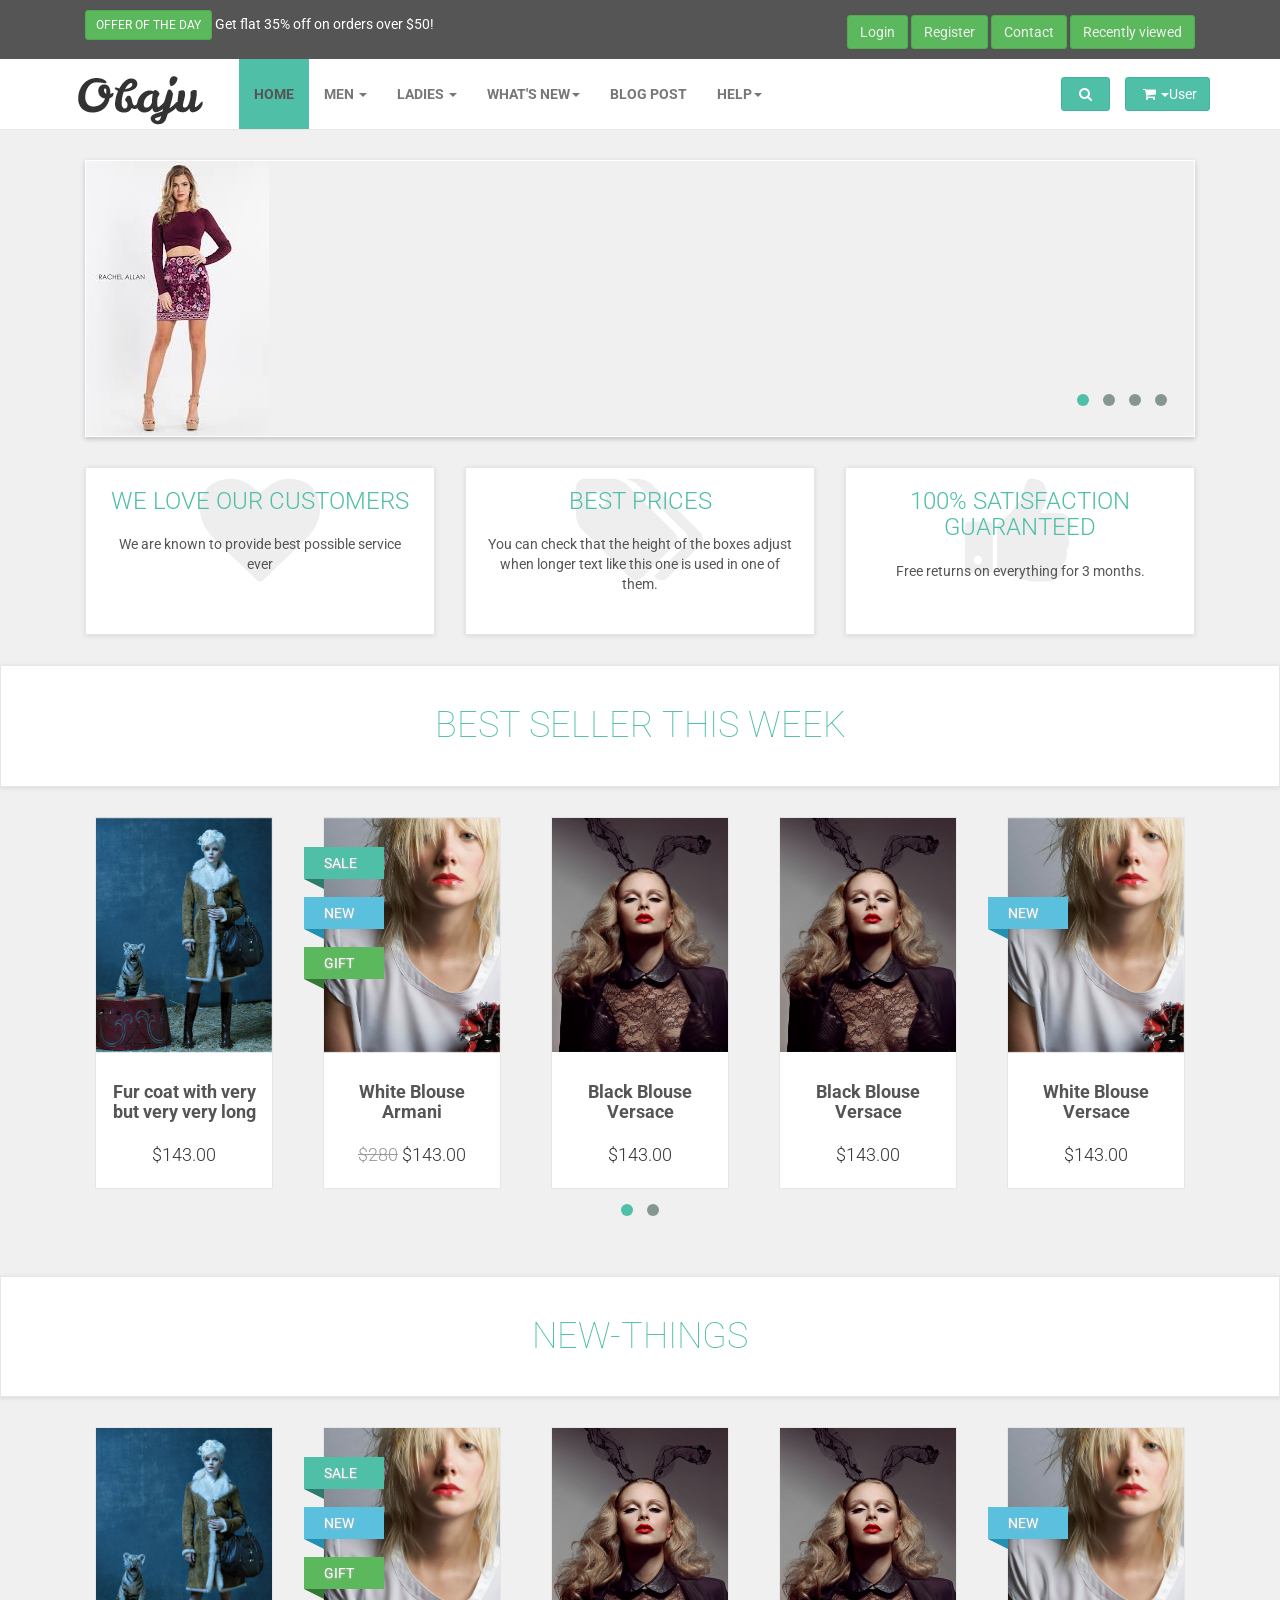
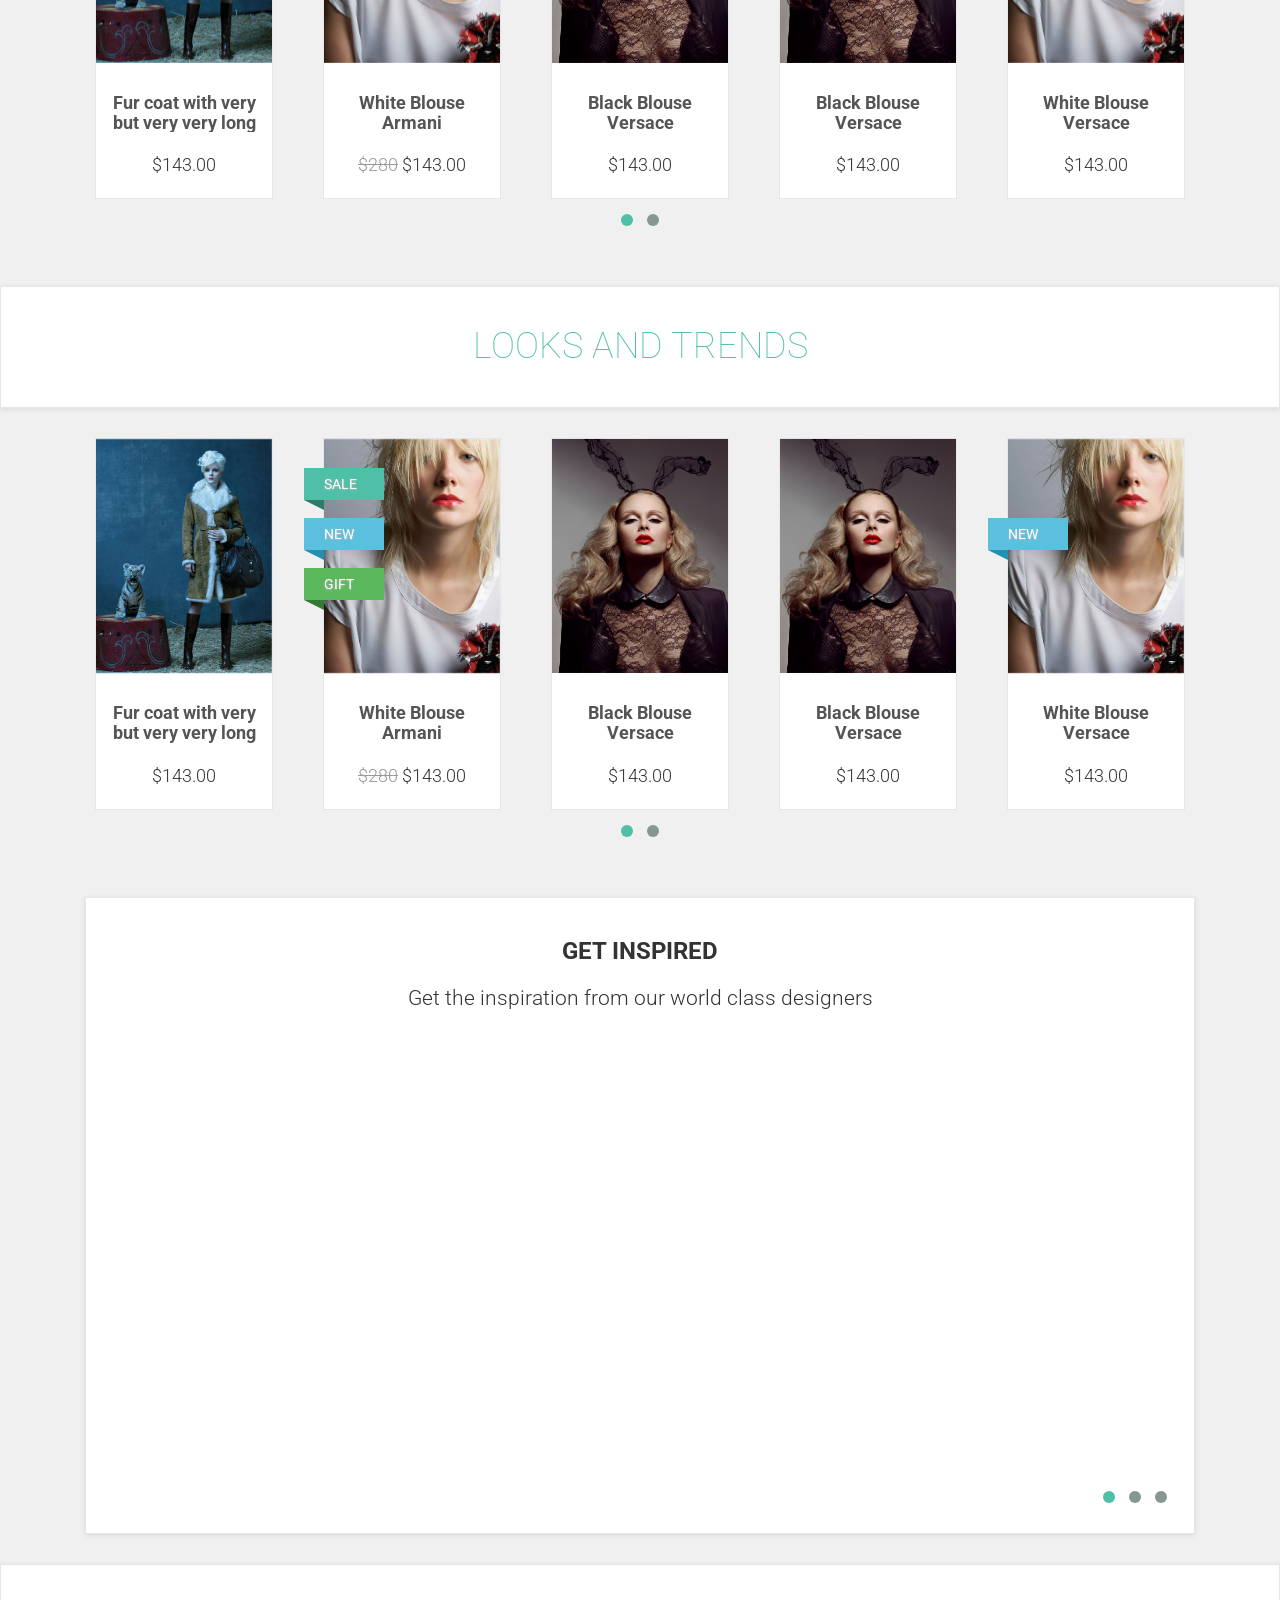
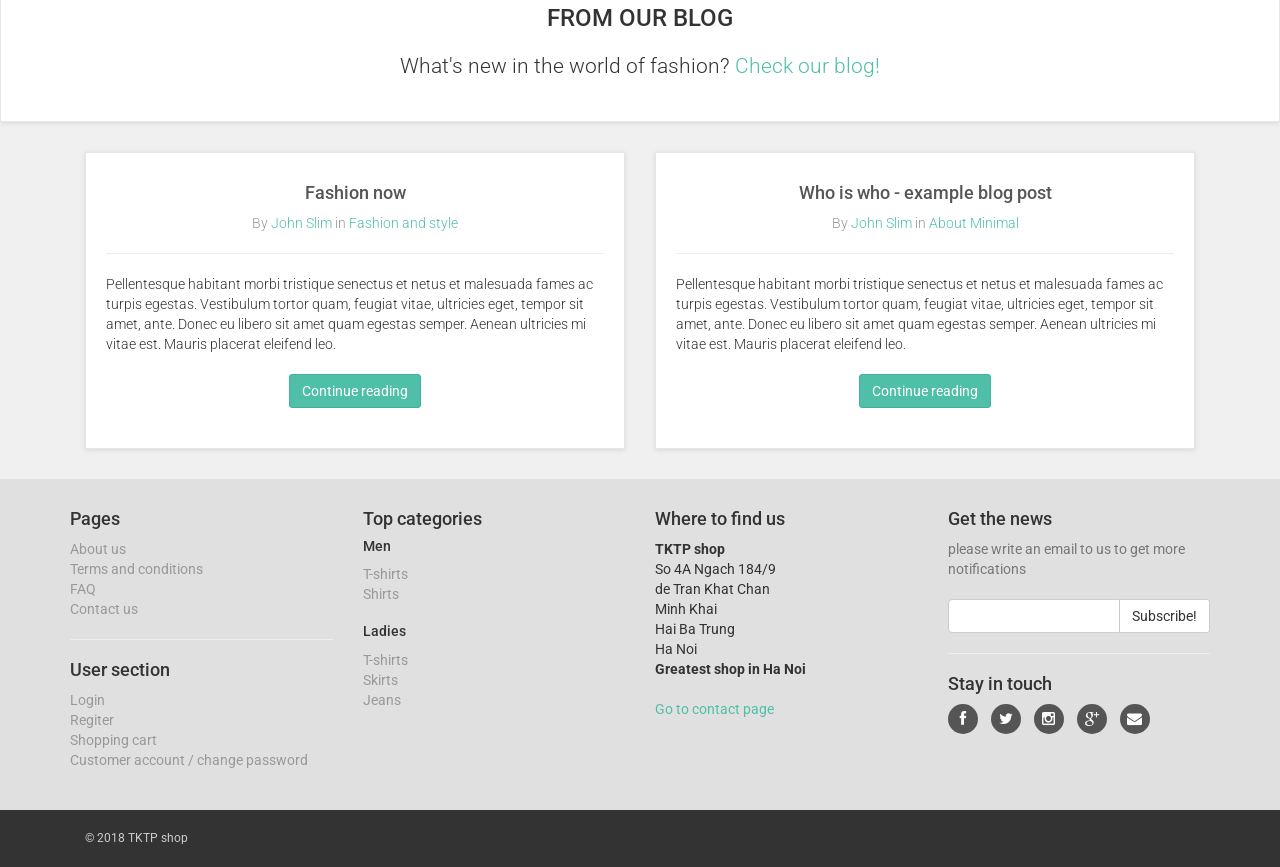
==== commit 6e281377: "update index.html file" ====
--- a/index.html
+++ b/index.html
@@ -50,14 +50,14 @@
                 <a href="#" class="btn btn-success btn-sm" data-animate-hover="shake">Offer of the day</a>  <a href="#">Get flat 35% off on orders over $50!</a>
             </div>
             <div class="col-md-6" data-animate="fadeInDown">
-                <ul class="menu">
-                    <li><a href="#" data-toggle="modal" data-target="#login-modal">Login</a>
+                <ul class=" menu">
+                    <li><a href="#" data-toggle="modal" data-target="#login-modal" class="btn btn-success" role="button">Login</a>
                     </li>
-                    <li><a href="register.html">Register</a>
+                    <li><a href="register.html" class="btn btn-success" role="button">Register</a>
                     </li>
-                    <li><a href="contact.html">Contact</a>
+                    <li><a href="contact.html" class="btn btn-success" role="button">Contact</a>
                     </li>
-                    <li><a href="#">Recently viewed</a>
+                    <li><a href="#" class="btn btn-success" role="button">Recently viewed</a>
                     </li>
                 </ul>
             </div>
@@ -136,67 +136,54 @@
                                 <div class="yamm-content">
                                     <div class="row">
                                         <div class="col-sm-3">
-                                            <h5>Clothing</h5>
+                                            <h5>Top</h5>
                                             <ul>
                                                 <li><a href="category.html">T-shirts</a>
                                                 </li>
-                                                <li><a href="category.html">Shirts</a>
-                                                </li>
-                                                <li><a href="category.html">Pants</a>
-                                                </li>
-                                                <li><a href="category.html">Accessories</a>
+                                                <li><a href="category.html">Sweat-shirts</a>
+                                                </li>
+                                                <li><a href="category.html">Casual Shirts</a>
+                                                </li>
+                                                <li><a href="category.html">Jackets</a>
+                                                </li>
+                                                <li><a href="category.html">Coats</a>
                                                 </li>
                                             </ul>
                                         </div>
                                         <div class="col-sm-3">
-                                            <h5>Shoes</h5>
+                                            <h5>Trousers</h5>
                                             <ul>
-                                                <li><a href="category.html">Trainers</a>
-                                                </li>
-                                                <li><a href="category.html">Sandals</a>
-                                                </li>
-                                                <li><a href="category.html">Hiking shoes</a>
-                                                </li>
-                                                <li><a href="category.html">Casual</a>
+                                                <li><a href="category.html">Jeans</a>
+                                                </li>
+                                                <li><a href="category.html">Shorts</a>
+                                                </li>
+                                                <li><a href="category.html">Casual-Pants</a>
+                                                </li>
+                                                <li><a href="category.html">Swimwears</a>
                                                 </li>
                                             </ul>
                                         </div>
                                         <div class="col-sm-3">
-                                            <h5>Accessories</h5>
+                                            <h5>Sets</h5>
                                             <ul>
-                                                <li><a href="category.html">Trainers</a>
-                                                </li>
-                                                <li><a href="category.html">Sandals</a>
-                                                </li>
-                                                <li><a href="category.html">Hiking shoes</a>
-                                                </li>
-                                                <li><a href="category.html">Casual</a>
-                                                </li>
-                                                <li><a href="category.html">Hiking shoes</a>
-                                                </li>
-                                                <li><a href="category.html">Casual</a>
+                                                <li><a href="category.html">Suits</a>
+                                                </li>
+                                                <li><a href="category.html">Vests</a>
+                                                </li>
+                                                <li><a href="category.html">Office-Uniforms</a>
+                                                </li>
+                                                <li><a href="category.html">Sport-Clothings</a>
+                                                </li>
+                                                <li><a href="category.html">Pijama-Clothings</a>
                                                 </li>
                                             </ul>
                                         </div>
                                         <div class="col-sm-3">
-                                            <h5>Featured</h5>
-                                            <ul>
-                                                <li><a href="category.html">Trainers</a>
-                                                </li>
-                                                <li><a href="category.html">Sandals</a>
-                                                </li>
-                                                <li><a href="category.html">Hiking shoes</a>
-                                                </li>
-                                            </ul>
-                                            <h5>Looks and trends</h5>
-                                            <ul>
-                                                <li><a href="category.html">Trainers</a>
-                                                </li>
-                                                <li><a href="category.html">Sandals</a>
-                                                </li>
-                                                <li><a href="category.html">Hiking shoes</a>
-                                                </li>
-                                            </ul>
+                                            <div class="banner">
+                                                <a href="#">
+                                                    <img src="img/banner0.jpg" class="img img-responsive" alt="">
+                                                </a>
+                                            </div>
                                         </div>
                                     </div>
                                 </div>
@@ -212,69 +199,65 @@
                                 <div class="yamm-content">
                                     <div class="row">
                                         <div class="col-sm-3">
-                                            <h5>Clothing</h5>
+                                            <h5>Top</h5>
                                             <ul>
+                                                <li><a href="category.html">Ao Dai</a>
+                                                </li>
                                                 <li><a href="category.html">T-shirts</a>
                                                 </li>
                                                 <li><a href="category.html">Shirts</a>
                                                 </li>
+                                                <li><a href="category.html">Sweaters</a>
+                                                </li>
+                                                <li><a href="category.html">Jackets</a>
+                                                </li>
+                                                <li><a href="category.html">Coats</a>
+                                                </li>
+                                            </ul>
+                                        </div>
+                                        <div class="col-sm-3">
+                                            <h5>Dress</h5>
+                                            <ul>
+                                                <li><a href="category.html">Princess Dress</a>
+                                                </li>
+                                                <li><a href="category.html">Ruffled Skirt</a>
+                                                </li>
+                                                <li><a href="category.html">House Dress</a>
+                                                </li>
+                                                <li><a href="category.html">Skirts</a>
+                                                </li>
+                                                <li><a href="category.html">Drop waist Dress</a>
+                                                </li>
+                                            </ul>
+                                        </div>
+                                        <div class="col-sm-3">
+                                            <h5>Trousers</h5>
+                                            <ul>
+                                                <li><a href="category.html">Jeans</a>
+                                                </li>
                                                 <li><a href="category.html">Pants</a>
                                                 </li>
-                                                <li><a href="category.html">Accessories</a>
+                                                <li><a href="category.html">Shorts</a>
                                                 </li>
                                             </ul>
                                         </div>
                                         <div class="col-sm-3">
-                                            <h5>Shoes</h5>
+                                            <h5>Set</h5>
                                             <ul>
-                                                <li><a href="category.html">Trainers</a>
-                                                </li>
-                                                <li><a href="category.html">Sandals</a>
-                                                </li>
-                                                <li><a href="category.html">Hiking shoes</a>
-                                                </li>
-                                                <li><a href="category.html">Casual</a>
+                                                <li><a href="category.html">Suits</a>
+                                                </li>
+                                                <li><a href="category.html">Vests</a>
+                                                </li>
+                                                <li><a href="category.html">Office-Uniforms</a>
+                                                </li>
+                                                <li><a href="category.html">Sport-Clothings</a>
+                                                </li>
+                                                <li><a href="category.html">Pijama-Clothings</a>
                                                 </li>
                                             </ul>
                                         </div>
-                                        <div class="col-sm-3">
-                                            <h5>Accessories</h5>
-                                            <ul>
-                                                <li><a href="category.html">Trainers</a>
-                                                </li>
-                                                <li><a href="category.html">Sandals</a>
-                                                </li>
-                                                <li><a href="category.html">Hiking shoes</a>
-                                                </li>
-                                                <li><a href="category.html">Casual</a>
-                                                </li>
-                                                <li><a href="category.html">Hiking shoes</a>
-                                                </li>
-                                                <li><a href="category.html">Casual</a>
-                                                </li>
-                                            </ul>
-                                            <h5>Looks and trends</h5>
-                                            <ul>
-                                                <li><a href="category.html">Trainers</a>
-                                                </li>
-                                                <li><a href="category.html">Sandals</a>
-                                                </li>
-                                                <li><a href="category.html">Hiking shoes</a>
-                                                </li>
-                                            </ul>
-                                        </div>
-                                        <div class="col-sm-3">
-                                            <div class="banner">
-                                                <a href="#">
-                                                    <img src="img/banner.jpg" class="img img-responsive" alt="">
-                                                </a>
-                                            </div>
-                                            <div class="banner">
-                                                <a href="#">
-                                                    <img src="img/banner2.jpg" class="img img-responsive" alt="">
-                                                </a>
-                                            </div>
-                                        </div>
+                                        
+
                                     </div>
                                 </div>
                                 <!-- /.yamm-content -->
@@ -282,91 +265,86 @@
                         </ul>
                     </li>
 
-                    <li class="dropdown yamm-fw">
-                        <a href="#" class="dropdown-toggle" data-toggle="dropdown" data-hover="dropdown" data-delay="200">Template <b class="caret"></b></a>
+                    <li class="dropdown">
+                        <a href="#" class="dropdown-toggle" data-toggle="dropdown" data-hover="dropdown" data-delay="50">What's new<b class="caret"></b></a>
                         <ul class="dropdown-menu">
-                            <li>
-                                <div class="yamm-content">
-                                    <div class="row">
-                                        <div class="col-sm-3">
-                                            <h5>Shop</h5>
-                                            <ul>
-                                                <li><a href="index.html">Homepage</a>
-                                                </li>
-                                                <li><a href="category.html">Category - sidebar left</a>
-                                                </li>
-                                                <li><a href="category-right.html">Category - sidebar right</a>
-                                                </li>
-                                                <li><a href="category-full.html">Category - full width</a>
-                                                </li>
-                                                <li><a href="detail.html">Product detail</a>
-                                                </li>
-                                            </ul>
-                                        </div>
-                                        <div class="col-sm-3">
-                                            <h5>User</h5>
-                                            <ul>
+                            <div class="yamm-content">
+                                <div class="row">
+                                    
+                                        <ul>
+                                                <li><a href="post.html">New-things</a>
+                                                </li>
+                                                <li><a href="post.html">Sales and Events</a>
+                                                </li>
+                                                <li><a href="faq.html">Look and Trends</a>
+                                                </li>   
+                                        </ul>
+                                    
+                                </div>
+                            </div>
+                        </ul>      
+                    </li>
+
+                    <li class=" dropdown yamm-fw">
+                        <a href="#" data-delay="200">Blog post</a>  
+                    </li>
+
+                    <li class="dropdown ">
+                        <a href="#" class="dropdown-toggle" data-toggle="dropdown" data-hover="dropdown" data-delay="200">Help<b class="caret"></b></a>
+                        <ul class="dropdown-menu">
+                            <div class="yamm-content">
+                                <div class="row">
+                                   
+                                        <ul>
+                                                <li><a href="faq.html">FAQ</a>
+                                                </li>
+                                                
+                                                <li><a href="contact.html">Contact</a>
+                                                </li>
+                                                <li><a href="text.html">Terms and contditions</a>
+                                                </li>
+                                               
+                                                <li><a href="text.html">About us</a>
+                                                </li>
+
+                                                
+                                        </ul>
+                                    
+                                </div>
+                            </div>
+                        </ul>      
+                    </li>
+                
+                </ul>
+
+            </div>
+            <!--/.nav-collapse -->
+
+            <div class="navbar-buttons">
+
+                <div class="navbar-collapse collapse right" id="basket-overview">
+                    <a href="basket.html" class="btn btn-primary navbar-btn dropdown-toggle" data-toggle="dropdown" data-hover="dropdown" data-delay="50"><i class="fa fa-shopping-cart"></i><b class="caret"></b><span class="hidden-sm">User</span></a>
+                    <ul class="dropdown-menu">
+                            <div class="yamm-content">
+                                <div class="row">
+                                        <ul>
                                                 <li><a href="register.html">Register / login</a>
                                                 </li>
                                                 <li><a href="customer-orders.html">Orders history</a>
                                                 </li>
-                                                <li><a href="customer-order.html">Order history detail</a>
+                                                <li><a href="basket.html">Shopping cart</a>
                                                 </li>
                                                 <li><a href="customer-wishlist.html">Wishlist</a>
                                                 </li>
                                                 <li><a href="customer-account.html">Customer account / change password</a>
-                                                </li>
-                                            </ul>
-                                        </div>
-                                        <div class="col-sm-3">
-                                            <h5>Order process</h5>
-                                            <ul>
-                                                <li><a href="basket.html">Shopping cart</a>
-                                                </li>
-                                                <li><a href="checkout1.html">Checkout - step 1</a>
-                                                </li>
-                                                <li><a href="checkout2.html">Checkout - step 2</a>
-                                                </li>
-                                                <li><a href="checkout3.html">Checkout - step 3</a>
-                                                </li>
-                                                <li><a href="checkout4.html">Checkout - step 4</a>
-                                                </li>
-                                            </ul>
-                                        </div>
-                                        <div class="col-sm-3">
-                                            <h5>Pages and blog</h5>
-                                            <ul>
-                                                <li><a href="blog.html">Blog listing</a>
-                                                </li>
-                                                <li><a href="post.html">Blog Post</a>
-                                                </li>
-                                                <li><a href="faq.html">FAQ</a>
-                                                </li>
-                                                <li><a href="text.html">Text page</a>
-                                                </li>
-                                                <li><a href="text-right.html">Text page - right sidebar</a>
-                                                </li>
-                                                <li><a href="404.html">404 page</a>
-                                                </li>
-                                                <li><a href="contact.html">Contact</a>
-                                                </li>
-                                            </ul>
-                                        </div>
-                                    </div>
-                                </div>
-                                <!-- /.yamm-content -->
-                            </li>
-                        </ul>
-                    </li>
-                </ul>
-
-            </div>
-            <!--/.nav-collapse -->
-
-            <div class="navbar-buttons">
-
-                <div class="navbar-collapse collapse right" id="basket-overview">
-                    <a href="basket.html" class="btn btn-primary navbar-btn"><i class="fa fa-shopping-cart"></i><span class="hidden-sm">3 items in cart</span></a>
+                                                </li>  
+                                        </ul>
+                                    
+                                </div>
+                            </div>
+                        </ul>      
+                    
+
                 </div>
                 <!--/.nav-collapse -->
 
@@ -481,7 +459,591 @@
                 <div class="box">
                     <div class="container">
                         <div class="col-md-12">
-                            <h2>Hot this week</h2>
+                            <h2>Best seller this week</h2>
+                        </div>
+                    </div>
+                </div>
+
+                <div class="container">
+                    <div class="product-slider">
+                        <div class="item">
+                            <div class="product">
+                                <div class="flip-container">
+                                    <div class="flipper">
+                                        <div class="front">
+                                            <a href="detail.html">
+                                                <img src="img/product1.jpg" alt="" class="img-responsive">
+                                            </a>
+                                        </div>
+                                        <div class="back">
+                                            <a href="detail.html">
+                                                <img src="img/product1_2.jpg" alt="" class="img-responsive">
+                                            </a>
+                                        </div>
+                                    </div>
+                                </div>
+                                <a href="detail.html" class="invisible">
+                                    <img src="img/product1.jpg" alt="" class="img-responsive">
+                                </a>
+                                <div class="text">
+                                    <h3><a href="detail.html">Fur coat with very but very very long name</a></h3>
+                                    <p class="price">$143.00</p>
+                                </div>
+                                <!-- /.text -->
+                            </div>
+                            <!-- /.product -->
+                        </div>
+
+                        <div class="item">
+                            <div class="product">
+                                <div class="flip-container">
+                                    <div class="flipper">
+                                        <div class="front">
+                                            <a href="detail.html">
+                                                <img src="img/product2.jpg" alt="" class="img-responsive">
+                                            </a>
+                                        </div>
+                                        <div class="back">
+                                            <a href="detail.html">
+                                                <img src="img/product2_2.jpg" alt="" class="img-responsive">
+                                            </a>
+                                        </div>
+                                    </div>
+                                </div>
+                                <a href="detail.html" class="invisible">
+                                    <img src="img/product2.jpg" alt="" class="img-responsive">
+                                </a>
+                                <div class="text">
+                                    <h3><a href="detail.html">White Blouse Armani</a></h3>
+                                    <p class="price"><del>$280</del> $143.00</p>
+                                </div>
+                                <!-- /.text -->
+
+                                <div class="ribbon sale">
+                                    <div class="theribbon">SALE</div>
+                                    <div class="ribbon-background"></div>
+                                </div>
+                                <!-- /.ribbon -->
+
+                                <div class="ribbon new">
+                                    <div class="theribbon">NEW</div>
+                                    <div class="ribbon-background"></div>
+                                </div>
+                                <!-- /.ribbon -->
+
+                                <div class="ribbon gift">
+                                    <div class="theribbon">GIFT</div>
+                                    <div class="ribbon-background"></div>
+                                </div>
+                                <!-- /.ribbon -->
+                            </div>
+                            <!-- /.product -->
+                        </div>
+
+                        <div class="item">
+                            <div class="product">
+                                <div class="flip-container">
+                                    <div class="flipper">
+                                        <div class="front">
+                                            <a href="detail.html">
+                                                <img src="img/product3.jpg" alt="" class="img-responsive">
+                                            </a>
+                                        </div>
+                                        <div class="back">
+                                            <a href="detail.html">
+                                                <img src="img/product3_2.jpg" alt="" class="img-responsive">
+                                            </a>
+                                        </div>
+                                    </div>
+                                </div>
+                                <a href="detail.html" class="invisible">
+                                    <img src="img/product3.jpg" alt="" class="img-responsive">
+                                </a>
+                                <div class="text">
+                                    <h3><a href="detail.html">Black Blouse Versace</a></h3>
+                                    <p class="price">$143.00</p>
+                                </div>
+                                <!-- /.text -->
+                            </div>
+                            <!-- /.product -->
+                        </div>
+
+                        <div class="item">
+                            <div class="product">
+                                <div class="flip-container">
+                                    <div class="flipper">
+                                        <div class="front">
+                                            <a href="detail.html">
+                                                <img src="img/product3.jpg" alt="" class="img-responsive">
+                                            </a>
+                                        </div>
+                                        <div class="back">
+                                            <a href="detail.html">
+                                                <img src="img/product3_2.jpg" alt="" class="img-responsive">
+                                            </a>
+                                        </div>
+                                    </div>
+                                </div>
+                                <a href="detail.html" class="invisible">
+                                    <img src="img/product3.jpg" alt="" class="img-responsive">
+                                </a>
+                                <div class="text">
+                                    <h3><a href="detail.html">Black Blouse Versace</a></h3>
+                                    <p class="price">$143.00</p>
+                                </div>
+                                <!-- /.text -->
+                            </div>
+                            <!-- /.product -->
+                        </div>
+
+                        <div class="item">
+                            <div class="product">
+                                <div class="flip-container">
+                                    <div class="flipper">
+                                        <div class="front">
+                                            <a href="detail.html">
+                                                <img src="img/product2.jpg" alt="" class="img-responsive">
+                                            </a>
+                                        </div>
+                                        <div class="back">
+                                            <a href="detail.html">
+                                                <img src="img/product2_2.jpg" alt="" class="img-responsive">
+                                            </a>
+                                        </div>
+                                    </div>
+                                </div>
+                                <a href="detail.html" class="invisible">
+                                    <img src="img/product2.jpg" alt="" class="img-responsive">
+                                </a>
+                                <div class="text">
+                                    <h3><a href="detail.html">White Blouse Versace</a></h3>
+                                    <p class="price">$143.00</p>
+                                </div>
+                                <!-- /.text -->
+
+                                <div class="ribbon new">
+                                    <div class="theribbon">NEW</div>
+                                    <div class="ribbon-background"></div>
+                                </div>
+                                <!-- /.ribbon -->
+                            </div>
+                            <!-- /.product -->
+                        </div>
+
+                        <div class="item">
+                            <div class="product">
+                                <div class="flip-container">
+                                    <div class="flipper">
+                                        <div class="front">
+                                            <a href="detail.html">
+                                                <img src="img/product1.jpg" alt="" class="img-responsive">
+                                            </a>
+                                        </div>
+                                        <div class="back">
+                                            <a href="detail.html">
+                                                <img src="img/product1_2.jpg" alt="" class="img-responsive">
+                                            </a>
+                                        </div>
+                                    </div>
+                                </div>
+                                <a href="detail.html" class="invisible">
+                                    <img src="img/product1.jpg" alt="" class="img-responsive">
+                                </a>
+                                <div class="text">
+                                    <h3><a href="detail.html">Fur coat</a></h3>
+                                    <p class="price">$143.00</p>
+                                </div>
+                                <!-- /.text -->
+
+                                <div class="ribbon gift">
+                                    <div class="theribbon">GIFT</div>
+                                    <div class="ribbon-background"></div>
+                                </div>
+                                <!-- /.ribbon -->
+
+                            </div>
+                            <!-- /.product -->
+                        </div>
+                        <!-- /.col-md-4 -->
+
+                        <div class="item">
+                            <div class="product">
+                                <div class="flip-container">
+                                    <div class="flipper">
+                                        <div class="front">
+                                            <a href="detail.html">
+                                                <img src="img/product2.jpg" alt="" class="img-responsive">
+                                            </a>
+                                        </div>
+                                        <div class="back">
+                                            <a href="detail.html">
+                                                <img src="img/product2_2.jpg" alt="" class="img-responsive">
+                                            </a>
+                                        </div>
+                                    </div>
+                                </div>
+                                <a href="detail.html" class="invisible">
+                                    <img src="img/product2.jpg" alt="" class="img-responsive">
+                                </a>
+                                <div class="text">
+                                    <h3><a href="detail.html">White Blouse Armani</a></h3>
+                                    <p class="price"><del>$280</del> $143.00</p>
+                                </div>
+                                <!-- /.text -->
+
+                                <div class="ribbon sale">
+                                    <div class="theribbon">SALE</div>
+                                    <div class="ribbon-background"></div>
+                                </div>
+                                <!-- /.ribbon -->
+
+                                <div class="ribbon new">
+                                    <div class="theribbon">NEW</div>
+                                    <div class="ribbon-background"></div>
+                                </div>
+                                <!-- /.ribbon -->
+
+                                <div class="ribbon gift">
+                                    <div class="theribbon">GIFT</div>
+                                    <div class="ribbon-background"></div>
+                                </div>
+                                <!-- /.ribbon -->
+                            </div>
+                            <!-- /.product -->
+                        </div>
+
+                        <div class="item">
+                            <div class="product">
+                                <div class="flip-container">
+                                    <div class="flipper">
+                                        <div class="front">
+                                            <a href="detail.html">
+                                                <img src="img/product3.jpg" alt="" class="img-responsive">
+                                            </a>
+                                        </div>
+                                        <div class="back">
+                                            <a href="detail.html">
+                                                <img src="img/product3_2.jpg" alt="" class="img-responsive">
+                                            </a>
+                                        </div>
+                                    </div>
+                                </div>
+                                <a href="detail.html" class="invisible">
+                                    <img src="img/product3.jpg" alt="" class="img-responsive">
+                                </a>
+                                <div class="text">
+                                    <h3><a href="detail.html">Black Blouse Versace</a></h3>
+                                    <p class="price">$143.00</p>
+                                </div>
+                                <!-- /.text -->
+                            </div>
+                            <!-- /.product -->
+                        </div>
+
+                    </div>
+                    <!-- /.product-slider -->
+                </div>
+                <!-- /.container -->
+
+            </div>
+            <div id="hot">
+
+                <div class="box">
+                    <div class="container">
+                        <div class="col-md-12">
+                            <h2>New-things</h2>
+                        </div>
+                    </div>
+                </div>
+
+                <div class="container">
+                    <div class="product-slider">
+                        <div class="item">
+                            <div class="product">
+                                <div class="flip-container">
+                                    <div class="flipper">
+                                        <div class="front">
+                                            <a href="detail.html">
+                                                <img src="img/product1.jpg" alt="" class="img-responsive">
+                                            </a>
+                                        </div>
+                                        <div class="back">
+                                            <a href="detail.html">
+                                                <img src="img/product1_2.jpg" alt="" class="img-responsive">
+                                            </a>
+                                        </div>
+                                    </div>
+                                </div>
+                                <a href="detail.html" class="invisible">
+                                    <img src="img/product1.jpg" alt="" class="img-responsive">
+                                </a>
+                                <div class="text">
+                                    <h3><a href="detail.html">Fur coat with very but very very long name</a></h3>
+                                    <p class="price">$143.00</p>
+                                </div>
+                                <!-- /.text -->
+                            </div>
+                            <!-- /.product -->
+                        </div>
+
+                        <div class="item">
+                            <div class="product">
+                                <div class="flip-container">
+                                    <div class="flipper">
+                                        <div class="front">
+                                            <a href="detail.html">
+                                                <img src="img/product2.jpg" alt="" class="img-responsive">
+                                            </a>
+                                        </div>
+                                        <div class="back">
+                                            <a href="detail.html">
+                                                <img src="img/product2_2.jpg" alt="" class="img-responsive">
+                                            </a>
+                                        </div>
+                                    </div>
+                                </div>
+                                <a href="detail.html" class="invisible">
+                                    <img src="img/product2.jpg" alt="" class="img-responsive">
+                                </a>
+                                <div class="text">
+                                    <h3><a href="detail.html">White Blouse Armani</a></h3>
+                                    <p class="price"><del>$280</del> $143.00</p>
+                                </div>
+                                <!-- /.text -->
+
+                                <div class="ribbon sale">
+                                    <div class="theribbon">SALE</div>
+                                    <div class="ribbon-background"></div>
+                                </div>
+                                <!-- /.ribbon -->
+
+                                <div class="ribbon new">
+                                    <div class="theribbon">NEW</div>
+                                    <div class="ribbon-background"></div>
+                                </div>
+                                <!-- /.ribbon -->
+
+                                <div class="ribbon gift">
+                                    <div class="theribbon">GIFT</div>
+                                    <div class="ribbon-background"></div>
+                                </div>
+                                <!-- /.ribbon -->
+                            </div>
+                            <!-- /.product -->
+                        </div>
+
+                        <div class="item">
+                            <div class="product">
+                                <div class="flip-container">
+                                    <div class="flipper">
+                                        <div class="front">
+                                            <a href="detail.html">
+                                                <img src="img/product3.jpg" alt="" class="img-responsive">
+                                            </a>
+                                        </div>
+                                        <div class="back">
+                                            <a href="detail.html">
+                                                <img src="img/product3_2.jpg" alt="" class="img-responsive">
+                                            </a>
+                                        </div>
+                                    </div>
+                                </div>
+                                <a href="detail.html" class="invisible">
+                                    <img src="img/product3.jpg" alt="" class="img-responsive">
+                                </a>
+                                <div class="text">
+                                    <h3><a href="detail.html">Black Blouse Versace</a></h3>
+                                    <p class="price">$143.00</p>
+                                </div>
+                                <!-- /.text -->
+                            </div>
+                            <!-- /.product -->
+                        </div>
+
+                        <div class="item">
+                            <div class="product">
+                                <div class="flip-container">
+                                    <div class="flipper">
+                                        <div class="front">
+                                            <a href="detail.html">
+                                                <img src="img/product3.jpg" alt="" class="img-responsive">
+                                            </a>
+                                        </div>
+                                        <div class="back">
+                                            <a href="detail.html">
+                                                <img src="img/product3_2.jpg" alt="" class="img-responsive">
+                                            </a>
+                                        </div>
+                                    </div>
+                                </div>
+                                <a href="detail.html" class="invisible">
+                                    <img src="img/product3.jpg" alt="" class="img-responsive">
+                                </a>
+                                <div class="text">
+                                    <h3><a href="detail.html">Black Blouse Versace</a></h3>
+                                    <p class="price">$143.00</p>
+                                </div>
+                                <!-- /.text -->
+                            </div>
+                            <!-- /.product -->
+                        </div>
+
+                        <div class="item">
+                            <div class="product">
+                                <div class="flip-container">
+                                    <div class="flipper">
+                                        <div class="front">
+                                            <a href="detail.html">
+                                                <img src="img/product2.jpg" alt="" class="img-responsive">
+                                            </a>
+                                        </div>
+                                        <div class="back">
+                                            <a href="detail.html">
+                                                <img src="img/product2_2.jpg" alt="" class="img-responsive">
+                                            </a>
+                                        </div>
+                                    </div>
+                                </div>
+                                <a href="detail.html" class="invisible">
+                                    <img src="img/product2.jpg" alt="" class="img-responsive">
+                                </a>
+                                <div class="text">
+                                    <h3><a href="detail.html">White Blouse Versace</a></h3>
+                                    <p class="price">$143.00</p>
+                                </div>
+                                <!-- /.text -->
+
+                                <div class="ribbon new">
+                                    <div class="theribbon">NEW</div>
+                                    <div class="ribbon-background"></div>
+                                </div>
+                                <!-- /.ribbon -->
+                            </div>
+                            <!-- /.product -->
+                        </div>
+
+                        <div class="item">
+                            <div class="product">
+                                <div class="flip-container">
+                                    <div class="flipper">
+                                        <div class="front">
+                                            <a href="detail.html">
+                                                <img src="img/product1.jpg" alt="" class="img-responsive">
+                                            </a>
+                                        </div>
+                                        <div class="back">
+                                            <a href="detail.html">
+                                                <img src="img/product1_2.jpg" alt="" class="img-responsive">
+                                            </a>
+                                        </div>
+                                    </div>
+                                </div>
+                                <a href="detail.html" class="invisible">
+                                    <img src="img/product1.jpg" alt="" class="img-responsive">
+                                </a>
+                                <div class="text">
+                                    <h3><a href="detail.html">Fur coat</a></h3>
+                                    <p class="price">$143.00</p>
+                                </div>
+                                <!-- /.text -->
+
+                                <div class="ribbon gift">
+                                    <div class="theribbon">GIFT</div>
+                                    <div class="ribbon-background"></div>
+                                </div>
+                                <!-- /.ribbon -->
+
+                            </div>
+                            <!-- /.product -->
+                        </div>
+                        <!-- /.col-md-4 -->
+
+                        <div class="item">
+                            <div class="product">
+                                <div class="flip-container">
+                                    <div class="flipper">
+                                        <div class="front">
+                                            <a href="detail.html">
+                                                <img src="img/product2.jpg" alt="" class="img-responsive">
+                                            </a>
+                                        </div>
+                                        <div class="back">
+                                            <a href="detail.html">
+                                                <img src="img/product2_2.jpg" alt="" class="img-responsive">
+                                            </a>
+                                        </div>
+                                    </div>
+                                </div>
+                                <a href="detail.html" class="invisible">
+                                    <img src="img/product2.jpg" alt="" class="img-responsive">
+                                </a>
+                                <div class="text">
+                                    <h3><a href="detail.html">White Blouse Armani</a></h3>
+                                    <p class="price"><del>$280</del> $143.00</p>
+                                </div>
+                                <!-- /.text -->
+
+                                <div class="ribbon sale">
+                                    <div class="theribbon">SALE</div>
+                                    <div class="ribbon-background"></div>
+                                </div>
+                                <!-- /.ribbon -->
+
+                                <div class="ribbon new">
+                                    <div class="theribbon">NEW</div>
+                                    <div class="ribbon-background"></div>
+                                </div>
+                                <!-- /.ribbon -->
+
+                                <div class="ribbon gift">
+                                    <div class="theribbon">GIFT</div>
+                                    <div class="ribbon-background"></div>
+                                </div>
+                                <!-- /.ribbon -->
+                            </div>
+                            <!-- /.product -->
+                        </div>
+
+                        <div class="item">
+                            <div class="product">
+                                <div class="flip-container">
+                                    <div class="flipper">
+                                        <div class="front">
+                                            <a href="detail.html">
+                                                <img src="img/product3.jpg" alt="" class="img-responsive">
+                                            </a>
+                                        </div>
+                                        <div class="back">
+                                            <a href="detail.html">
+                                                <img src="img/product3_2.jpg" alt="" class="img-responsive">
+                                            </a>
+                                        </div>
+                                    </div>
+                                </div>
+                                <a href="detail.html" class="invisible">
+                                    <img src="img/product3.jpg" alt="" class="img-responsive">
+                                </a>
+                                <div class="text">
+                                    <h3><a href="detail.html">Black Blouse Versace</a></h3>
+                                    <p class="price">$143.00</p>
+                                </div>
+                                <!-- /.text -->
+                            </div>
+                            <!-- /.product -->
+                        </div>
+
+                    </div>
+                    <!-- /.product-slider -->
+                </div>
+                <!-- /.container -->
+
+            </div>
+            <div id="hot">
+
+                <div class="box">
+                    <div class="container">
+                        <div class="col-md-12">
+                            <h2>Looks and Trends</h2>
                         </div>
                     </div>
                 </div>
@@ -887,6 +1449,10 @@
                             </li>
                             <li><a href="register.html">Regiter</a>
                             </li>
+                            <li><a href="basket.html">Shopping cart</a>
+                            </li>
+                            <li><a href="customer-account.html">Customer account / change password</a>
+                            </li>  
                         </ul>
 
                         <hr class="hidden-md hidden-lg hidden-sm">
@@ -904,8 +1470,6 @@
                             <li><a href="category.html">T-shirts</a>
                             </li>
                             <li><a href="category.html">Shirts</a>
-                            </li>
-                            <li><a href="category.html">Accessories</a>
                             </li>
                         </ul>
 
@@ -915,9 +1479,7 @@
                             </li>
                             <li><a href="category.html">Skirts</a>
                             </li>
-                            <li><a href="category.html">Pants</a>
-                            </li>
-                            <li><a href="category.html">Accessories</a>
+                            <li><a href="category.html">Jeans</a>
                             </li>
                         </ul>
 
@@ -930,13 +1492,13 @@
 
                         <h4>Where to find us</h4>
 
-                        <p><strong>Obaju Ltd.</strong>
-                            <br>13/25 New Avenue
-                            <br>New Heaven
-                            <br>45Y 73J
-                            <br>England
-                            <br>
-                            <strong>Great Britain</strong>
+                        <p><strong>TKTP shop</strong>
+                            <br>So 4A Ngach 184/9
+                            <br>de Tran Khat Chan
+                            <br>Minh Khai
+                            <br>Hai Ba Trung
+                            <br>Ha Noi
+                            <br><strong>Greatest shop in Ha Noi</strong>
                         </p>
 
                         <a href="contact.html">Go to contact page</a>
@@ -952,7 +1514,8 @@
 
                         <h4>Get the news</h4>
 
-                        <p class="text-muted">Pellentesque habitant morbi tristique senectus et netus et malesuada fames ac turpis egestas.</p>
+                        <p class="text-muted">
+                        please write an email to us to get more notifications</p>
 
                         <form>
                             <div class="input-group">
@@ -1003,13 +1566,8 @@
         <div id="copyright">
             <div class="container">
                 <div class="col-md-6">
-                    <p class="pull-left">© 2015 Your name goes here.</p>
-
-                </div>
-                <div class="col-md-6">
-                    <p class="pull-right">Template by <a href="https://bootstrapious.com/e-commerce-templates">Bootstrapious</a> & <a href="https://fity.cz">Fity</a>
-                         <!-- Not removing these links is part of the license conditions of the template. Thanks for understanding :) If you want to use the template without the attribution links, you can do so after supporting further themes development at https://bootstrapious.com/donate  -->
-                    </p>
+                    <p class="pull-left">© 2018 TKTP shop</p>
+
                 </div>
             </div>
         </div>
--- a/css/style.default.css
+++ b/css/style.default.css
@@ -60,11 +60,11 @@
 #top ul.menu > li a {
   color: #eeeeee;
 }
-#top ul.menu > li + li:before {
+/*#top ul.menu > li + li:before {
   content: "|\00a0";
   padding: 0 5px;
   color: #f7f7f7;
-}
+}*/
 #top ul.menu > .active {
   color: #999999;
 }
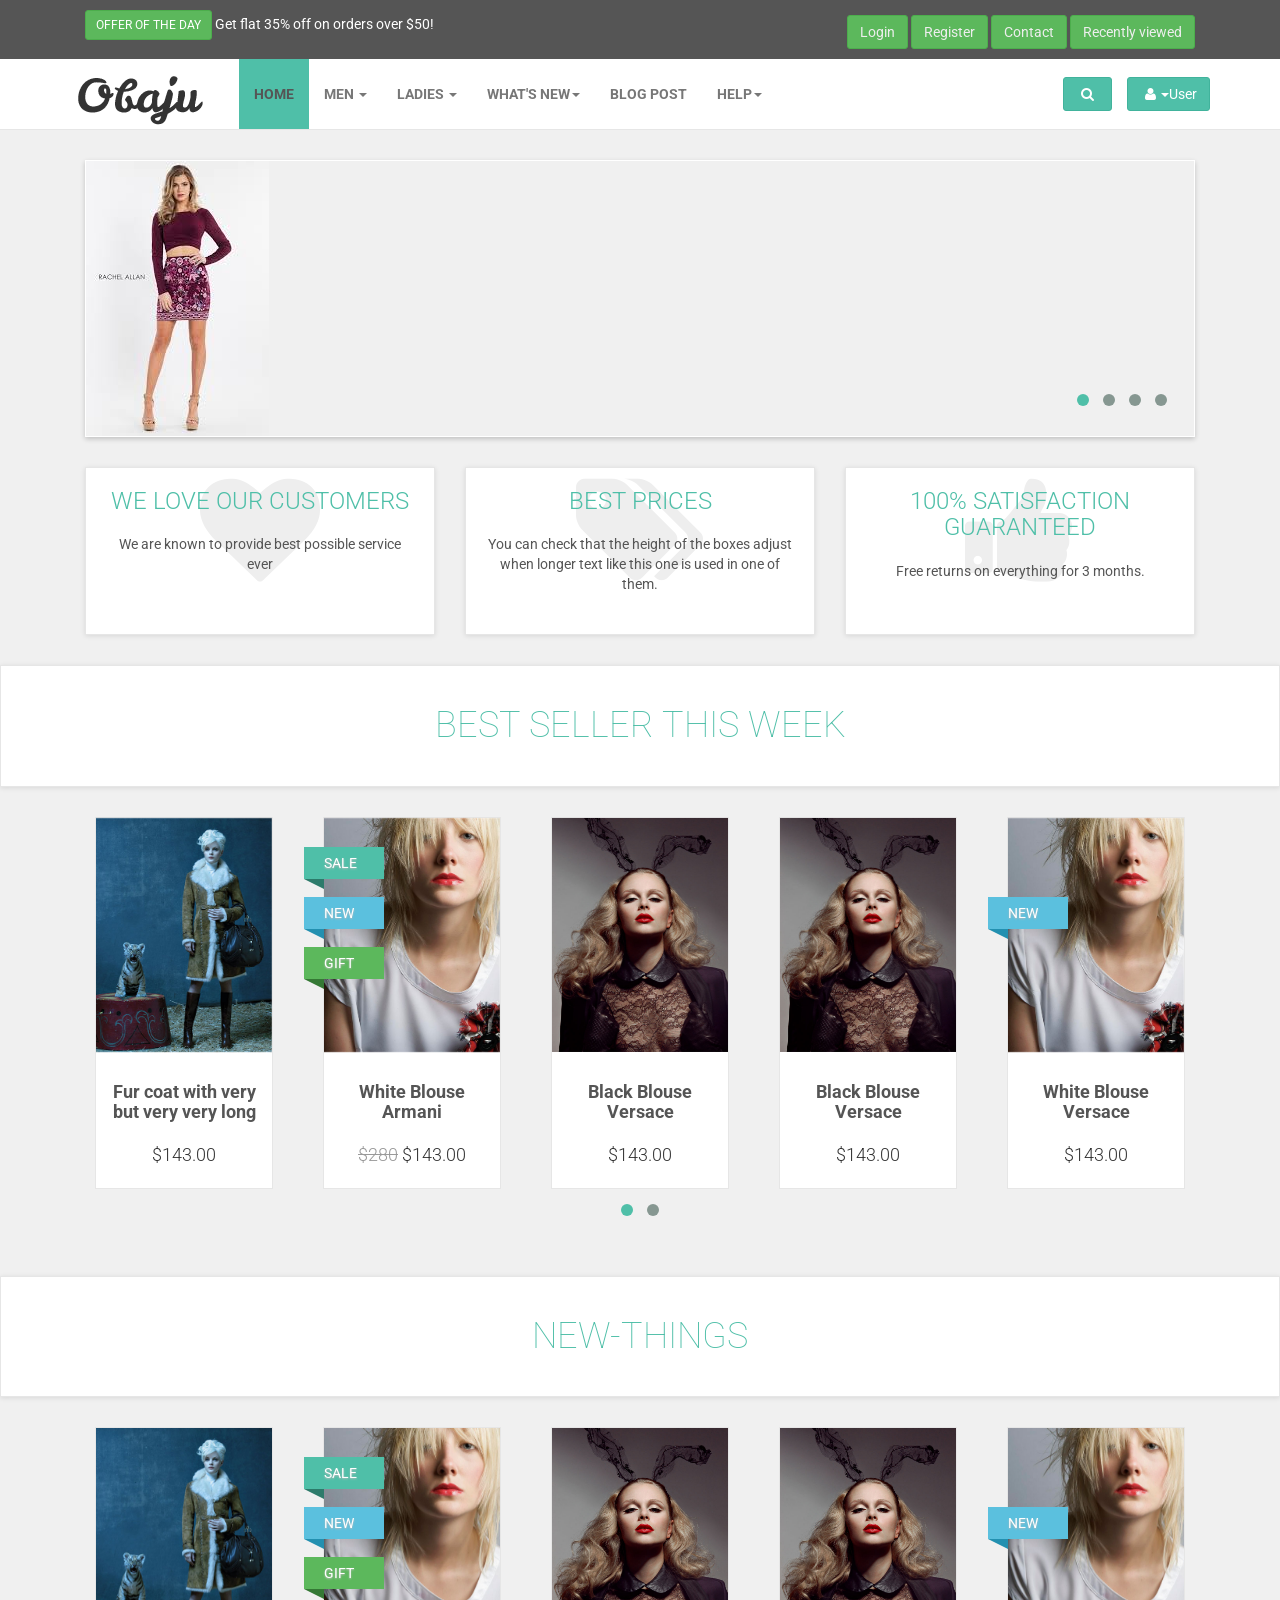
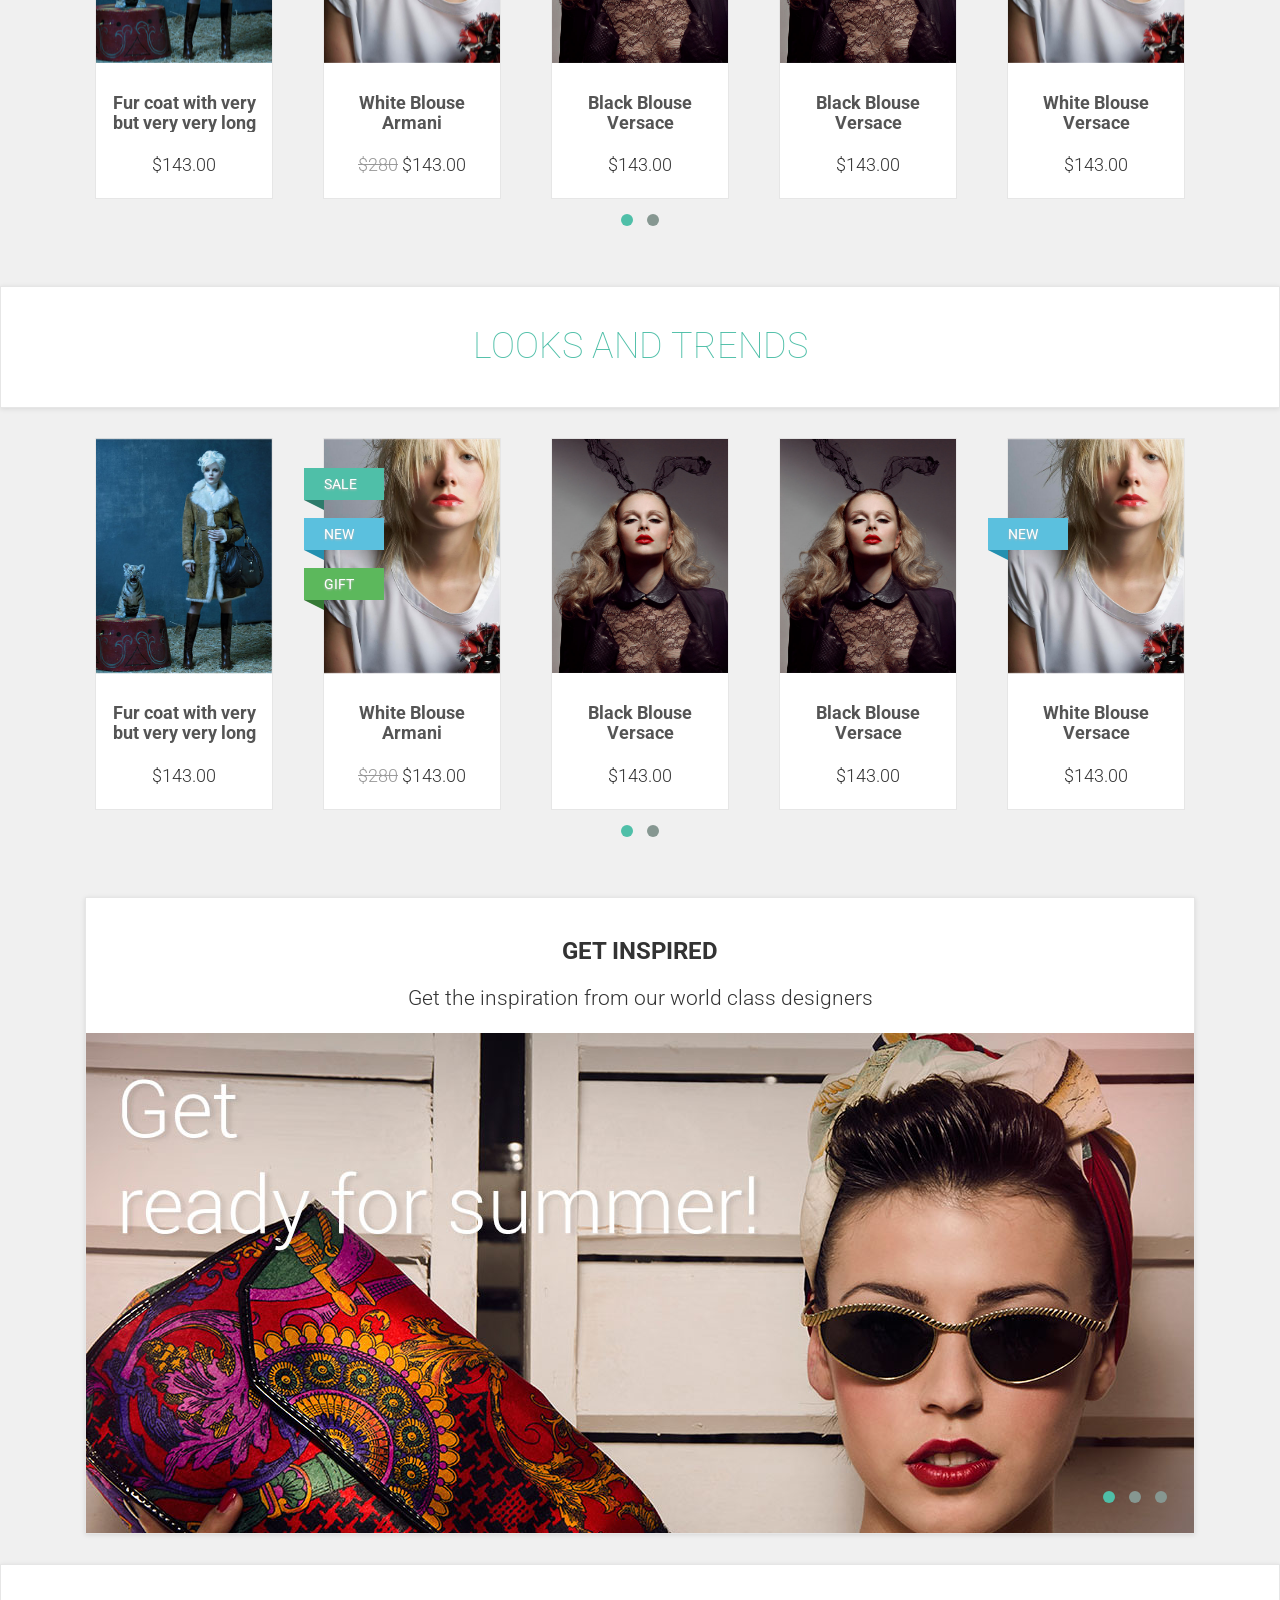
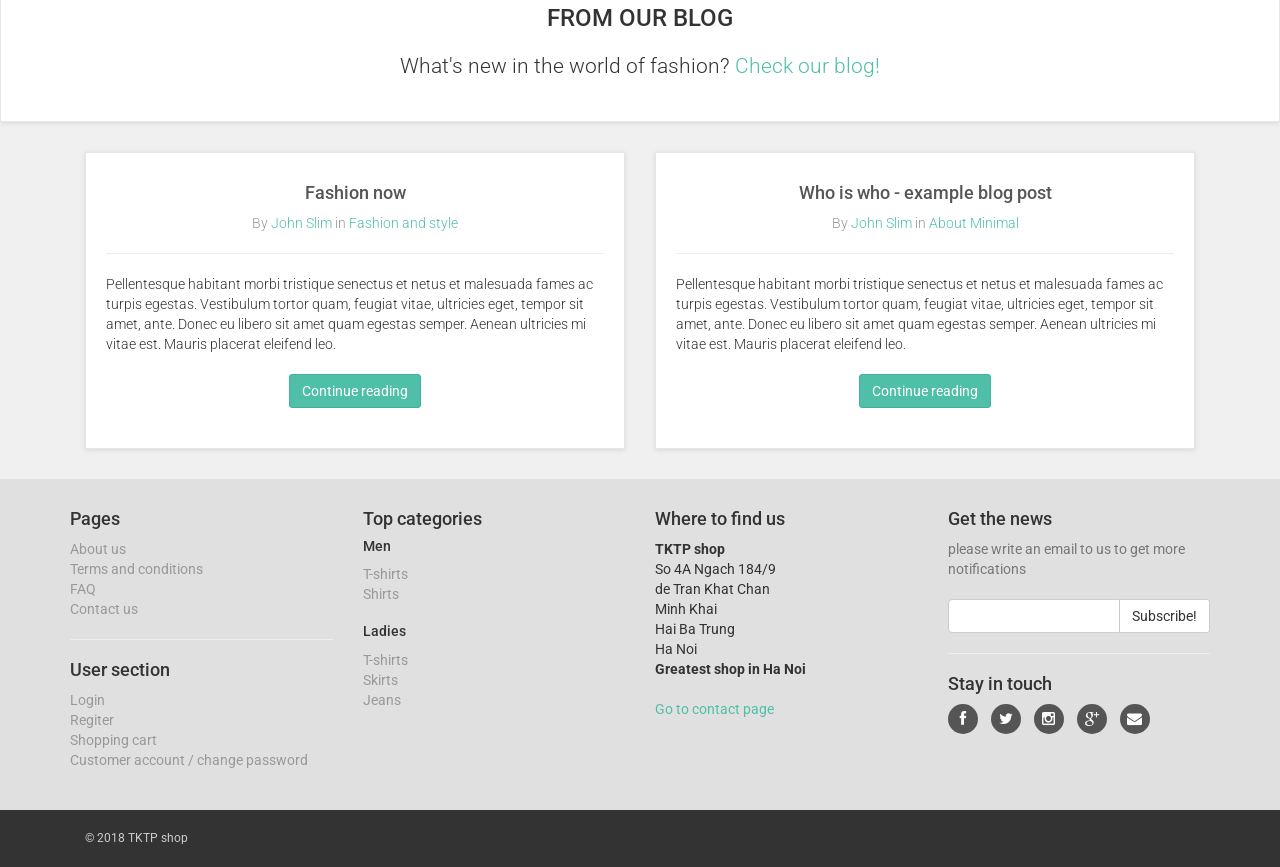
==== commit 4b041900: "update index.html" ====
--- a/index.html
+++ b/index.html
@@ -323,7 +323,7 @@
             <div class="navbar-buttons">
 
                 <div class="navbar-collapse collapse right" id="basket-overview">
-                    <a href="basket.html" class="btn btn-primary navbar-btn dropdown-toggle" data-toggle="dropdown" data-hover="dropdown" data-delay="50"><i class="fa fa-shopping-cart"></i><b class="caret"></b><span class="hidden-sm">User</span></a>
+                    <a href="basket.html" class="btn btn-primary navbar-btn dropdown-toggle" data-toggle="dropdown" data-hover="dropdown" data-delay="50"><i class="fa fa-user"></i><b class="caret"></b><span class="hidden-sm">User</span></a>
                     <ul class="dropdown-menu">
                             <div class="yamm-content">
                                 <div class="row">
@@ -336,7 +336,7 @@
                                                 </li>
                                                 <li><a href="customer-wishlist.html">Wishlist</a>
                                                 </li>
-                                                <li><a href="customer-account.html">Customer account / change password</a>
+                                                <li><a href="customer-account.html">My Acount</a>
                                                 </li>  
                                         </ul>
                                     
